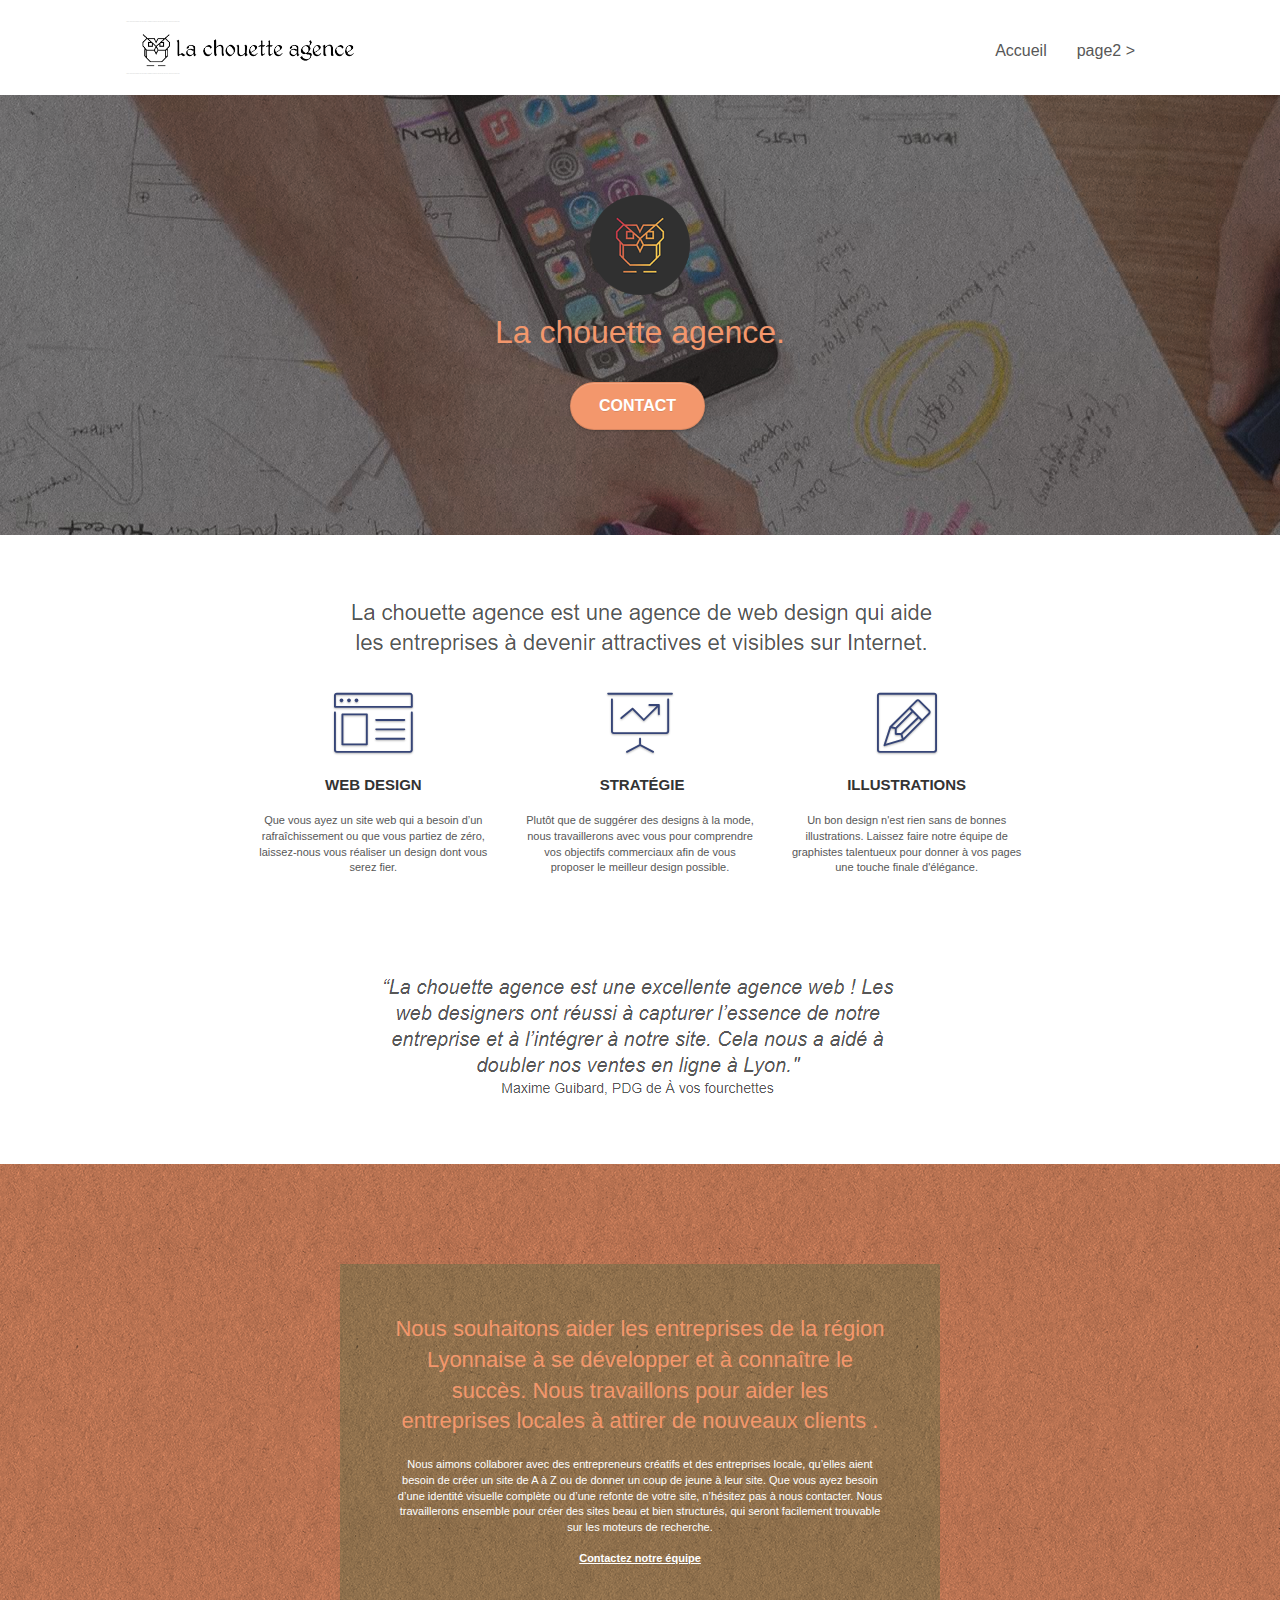
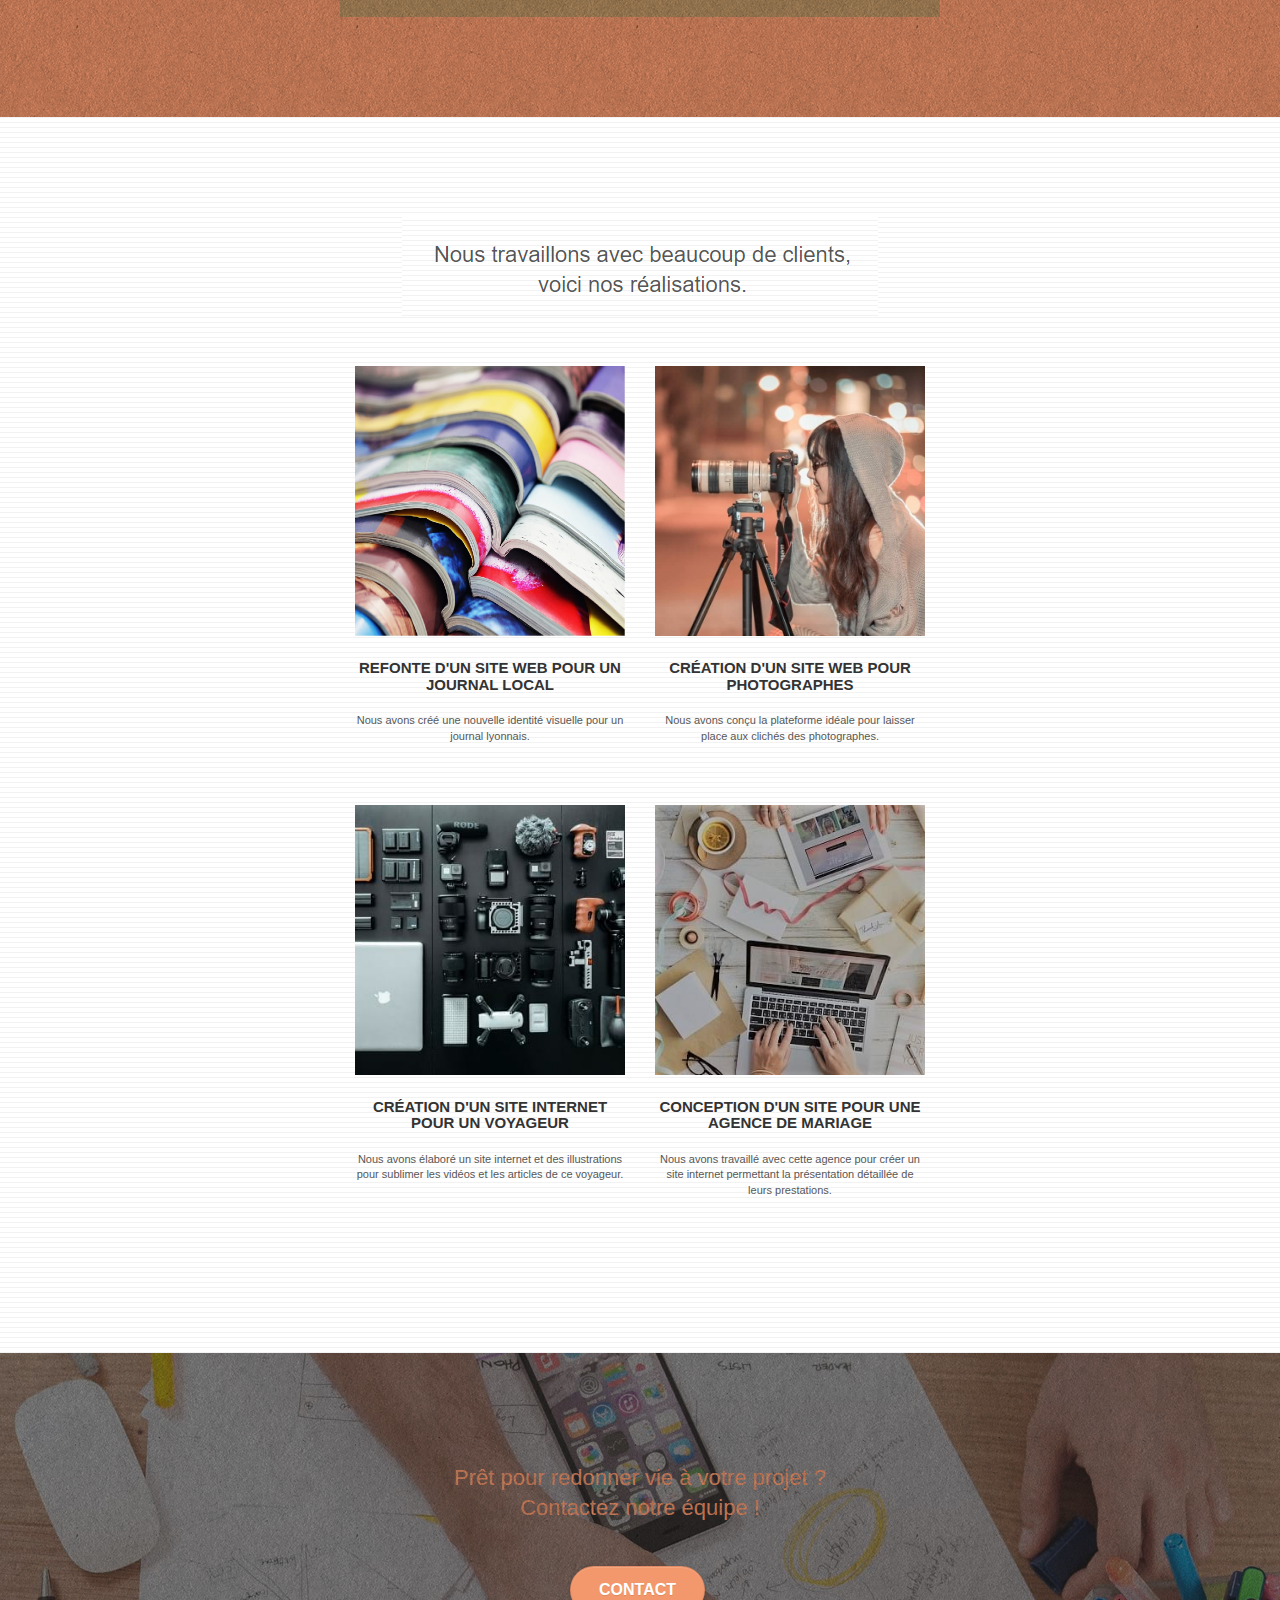
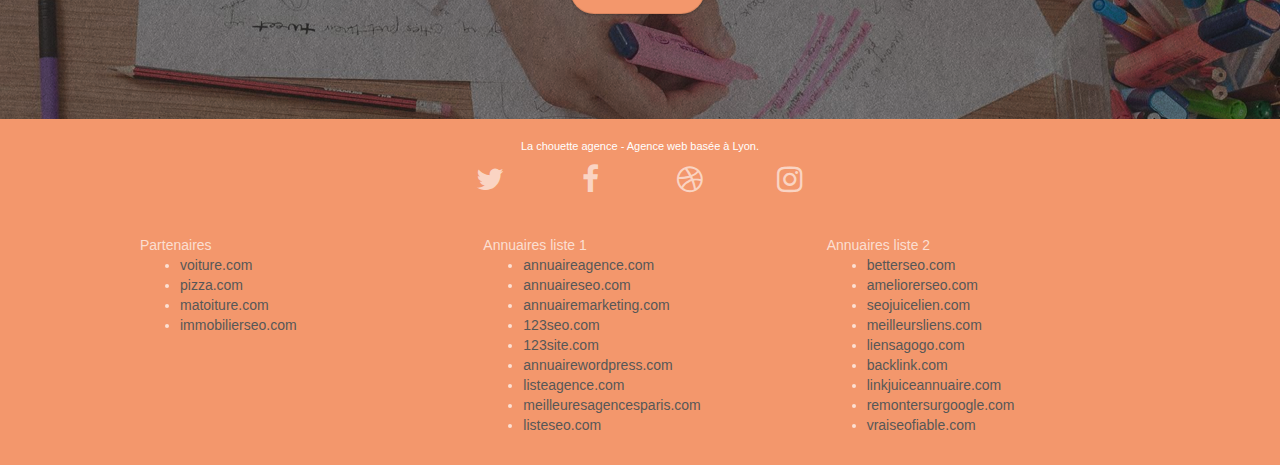
==== index.html @ d555203b "adding language attribute" ====
<!doctype html>
<html lang="fr">
	<head>
		<meta charset="utf-8">
		<meta name="keywords" content="seo, google, site web, site internet, agence design paris, agence design, agence design,agence design,agence design,agence design,agence design,agence design,agence design,agence design">
		<meta name="description" content="">
		<meta name="viewport" content="width=device-width, initial-scale=1.0, viewport-fit=cover">
		<link rel="shortcut icon" type="image/png" href="favicon.jpg">
		
		<link rel="stylesheet" type="text/css" href="./css/bootstrap.css">
		<link rel="stylesheet" type="text/css" href="style.css">
		<link rel="stylesheet" type="text/css" href="./css/font-awesome.css">
		<link rel="stylesheet" type="text/css" href="./css/et-line.css">
		
		
		<script src="./js/jquery-2.1.0.js"></script>
		<script src="./js/bootstrap.js"></script>
		<script src="./js/blocs.js"></script>
		<script src="./js/jquery.touchSwipe.js" defer></script>
		<script src="./js/gmaps.js"></script>

		<title>La chouette ag</title>
	</head>

	<body>
		<main class="page-container">
			<header class="bloc bgc-white l-bloc " id="bloc-0">
				<div class="container bloc-sm">

					<nav class="navbar row">
						<div class="navbar-header">
							<div class="keywords" style="color:#cccccc;font-size:1px;">Agence web à paris, stratégie web, web design, illustrations, design de site web, site web, web, internet, site internet, site</div>
							<a class="navbar-brand" href="index.html"><img src="img/la-chouette-agence.png" alt="la chouette agence" height="40" /></a>
							<div class="keywords" style="color:#cccccc;font-size:1px;">Agence web à paris, stratégie web, web design, illustrations, design de site web, site web, web, internet, site internet, site</div>
							<button id="nav-toggle" type="button" class="ui-navbar-toggle navbar-toggle" data-toggle="collapse" data-target=".navbar-1">
								<span class="sr-only">Toggle navigation</span><span class="icon-bar"></span><span class="icon-bar"></span><span class="icon-bar"></span>
							</button>
						</div>
						<div class="collapse navbar-collapse navbar-1 special-dropdown-nav">
							<ul class="site-navigation nav navbar-nav">
								<li>
									<a href="index.html">Accueil</a>
								</li>
								<li>
								</li>
								<li>
									<a href="page2.html">page2 &gt;</a>
								</li>
							</ul>
						</div>
					</nav>
				</div>
			</header>
			<!-- bloc-0 END -->

			<!-- bloc-1-presentation -->
			<section class="bloc bgc-dark-slate-blue bg-banniere d-bloc bg-t-edge bloc-bg-texture texture-paper b-parallax" id="bloc-1-hero">
				<div class="container bloc-lg">
					<div class="row tight-width-whitespace">
						<div class="col-sm-12">
							<img src="img/logo.png" class="center-block image-resize-mode" width="100" alt="logo la chouette agence" />
							<h1 class="text-center hero-bloc-text tc-white ">
								La chouette agence.
							</h1>
							<div class="text-center">
								<a href="page2.html" class="btn btn-lg btn-clean btn-rd cta-hero btn-atomic-tangerine" id="cta-hero">Contact</a>
							</div>
						</div>
					</div>
				</div>
			</section>
			<!-- bloc-1-presentation END -->

			<!-- bloc-2-services -->
			<section class="bloc bgc-white l-bloc" id="bloc-2-services">
				<div class="container bloc-md">
					<div class="row">
						<div class="col-sm-12 text-center">
							<img alt="titre" src="img/title.png" />
						</div>
					</div>
					<div class="row voffset-lg med-width-whitespace">
						<div class="col-sm-4">
							<div class="text-center">
								<span class="et-icon-browser sm-shadow icon-dark-slate-blue icons icon-lg"></span>
							</div>
							<h3 class="mg-md text-center">
								Web design
							</h3>
							<p class="text-center ">
								Que vous ayez un site web qui a besoin d&rsquo;un rafraîchissement ou que vous partiez de zéro, laissez-nous vous réaliser un design dont vous serez fier.
							</p>
						</div>
						<div class="col-sm-4">
							<div class="text-center">
								<span class="et-icon-presentation sm-shadow icon-dark-slate-blue icons icon-lg"></span>
							</div>
							<h3 class="mg-md text-center">
								&nbsp;Stratégie
							</h3>
							<p class="text-center ">
								Plutôt que de suggérer des designs à la mode, nous travaillerons avec vous pour comprendre vos objectifs commerciaux afin de vous proposer le meilleur design possible.<br>
							</p>
						</div>
						<div class="col-sm-4">
							<div class="text-center">
								<span class="et-icon-edit sm-shadow icon-dark-slate-blue icons icon-lg"></span>
							</div>
							<h3 class="mg-md text-center">
								Illustrations
							</h3>
							<p class="text-center ">
								Un bon design n'est rien sans de bonnes illustrations. Laissez faire notre équipe de graphistes talentueux pour donner à vos pages une touche finale d'élégance.
							</p>
						</div>
					</div>
					<div class="row voffset-lg voffset">
						<div class="col-xs-12 col-md-8 col-md-offset-2 text-center">
							<img alt="citation" src="img/citation.png" />

						</div>
					</div>
				</div>
			</section>
			<!-- bloc-2-services END -->

			<!-- bloc-3-what-i-do -->
			<section class="bloc tc-white bgc-atomic-tangerine bg-presentation d-bloc bloc-bg-texture texture-paper b-parallax" id="bloc-3-what-i-do">
				<div class="container bloc-lg">
					<div class="row tight-width-whitespace black-background">
						<div class="col-sm-12">
							<h2 class="mg-md text-center tc-white">
								Nous souhaitons aider les entreprises de la région Lyonnaise à se développer et à connaître le succès. Nous travaillons pour aider les entreprises locales à attirer de nouveaux clients .<br>
							</h2>
							<p class="text-center white">
								Nous aimons collaborer avec des entrepreneurs créatifs et des entreprises locale, qu’elles aient besoin de créer un site de A à Z ou de donner un coup de jeune à leur site. Que vous ayez besoin d’une identité visuelle complète ou d’une refonte de votre site, n’hésitez pas à nous contacter. Nous travaillerons ensemble pour créer des sites beau et bien structurés, qui seront facilement trouvable sur les moteurs de recherche. <br><br><a class="ltc-white bold-link" href="page2.html">Contactez notre équipe</a><br>
							</p>
						</div>
					</div>
				</div>
			</section>
			<!-- bloc-3-what-i-do END -->

			<!-- bloc-4-portfolio -->
			<section class="bloc bgc-white bg-lines-h2-bg bg-repeat l-bloc" id="bloc-4-portfolio">
				<div class="container bloc-lg">
					<div class="row">
						<div class="col-sm-12 text-center">
							<img alt="titre 2" src="img/title2.png" />
						</div>
					</div>
					<div class="row tight-width-whitespace portfolio-row">
						<div class="col-sm-6">
							<a href="#" data-lightbox="img/1.jpg" data-gallery-id="gallery-1" data-caption="Refonte d'un site web pour un journal local" data-frame="snapshot-lb"><img src="img/1.jpg" alt="image livres" class="img-responsive portfolio-thumb" /></a>
							<h3 class="mg-md text-center">
								Refonte d'un site web pour un journal local
							</h3>
							<p class="text-center">
								Nous avons créé une nouvelle identité visuelle pour un journal lyonnais.
							</p>
						</div>
						<div class="col-sm-6">
							<a href="#" data-lightbox="img/2.jpg" data-gallery-id="gallery-1" data-caption="Création d'un site web pour photographes" data-frame="snapshot-lb"><img src="img/2.jpg" class="img-responsive portfolio-thumb" alt="image photographie" /></a>
							<h3 class="mg-md text-center">
								Création d'un site web pour photographes
							</h3>
							<p class="text-center">
								Nous avons conçu la plateforme idéale pour laisser place aux clichés des photographes.
							</p>
						</div>
					</div>
					<div class="row tight-width-whitespace portfolio-row">
						<div class="col-sm-6">
							<a href="#" data-lightbox="img/3.bmp" data-gallery-id="gallery-1" data-caption="Création d'un site internet pour un voyageur" data-frame="snapshot-lb"><img src="img/3.bmp" class="img-responsive portfolio-thumb" alt="image matériel photo"/></a>
							<h3 class="mg-md text-center">
								Création d'un site internet pour un voyageur
							</h3>
							<p class="text-center">
								Nous avons élaboré un site internet et des illustrations pour sublimer les vidéos et les articles de ce voyageur.
							</p>
						</div>
						<div class="col-sm-6">
							<a href="#" data-lightbox="img/4.bmp" data-gallery-id="gallery-1" data-caption="Conception d'un site pour une agence de mariage" data-frame="snapshot-lb"><img src="img/4.bmp" class="img-responsive portfolio-thumb" alt="image travail" /></a>
							<h3 class="mg-md text-center">
								Conception d'un site pour une agence de mariage
							</h3>
							<p class="text-center">
								Nous avons travaillé avec cette agence pour créer un site internet permettant la présentation détaillée de leurs prestations.
							</p>
						</div>
					</div>
				</div>
			</section>
			<!-- bloc-4-portfolio END -->

			<!-- bloc-5-cta -->
			<section class="bloc bgc-dark-slate-blue bg-banniere d-bloc bloc-bg-texture texture-paper" id="bloc-5-cta">
				<div class="container bloc-lg">
					<div class="row">
						<h2 class="mg-md text-center tc-white">
							Prêt pour redonner vie à votre projet ?<br>Contactez notre équipe !
						</h2>
						<div class="col-sm-12 text-center">
							<a href="page2.html" class="btn btn-atomic-tangerine btn-clean btn-rd btn-lg cta-hero">Contact</a>
						</div>
					</div>
				</div>
			</section>
			<!-- bloc-5-cta END -->

			<!-- Footer - bloc-8 -->
			<footer class="bloc bgc-atomic-tangerine d-bloc" id="bloc-8">
				<div class="container bloc-sm">
					<div class="row">
						<div class="col-sm-12">
							<p class="text-center white">
								La chouette agence - Agence web basée à Lyon.<br>
							</p>
							<div class="row row-no-gutters social">
								<div class="col-sm-3">
									<div class="text-center">
										<a class="social" href="index.html"><span class="fa fa-twitter icon-md"></span></a>
									</div>
								</div>
								<div class="col-sm-3">
									<div class="text-center">
										<a class="social" href="index.html"><span class="fa fa-facebook icon-md"></span></a>
									</div>
								</div>
								<div class="col-sm-3">
									<div class="text-center">
										<a class="social" href="index.html"><span class="fa fa-dribbble icon-md"></span></a>
									</div>
								</div>
								<div class="col-sm-3">
									<div class="text-center">
										<a class="social" href="index.html"><span class="fa fa-instagram icon-md"></span></a>
									</div>
								</div>
								<div class="keywords" style="color:#F3976C;">Agence web à paris, stratégie web, web design, illustrations, design de site web, site web, web, internet, site internet, site</div>
							</div>
							<div class="row">
								<div class="col-sm-4">
									Partenaires
										<ul>
											<li><a href="voiture.com">voiture.com</a></li>
											<li><a href="pizza.com">pizza.com</a></li>
											<li><a href="matoiture.com">matoiture.com</a></li>
											<li><a href="immobilierseo.com">immobilierseo.com</a></li>
										</ul>		
								</div>
								<div class="col-sm-4">
									Annuaires liste 1
									<ul>
										<li><a href="annuaireagence.com">annuaireagence.com</a></li>
										<li><a href="annuaireseo.com">annuaireseo.com</a></li>
										<li><a href="annuairemarketing.com">annuairemarketing.com</a></li>
										<li><a href="123seoture.com">123seo.com</a></li>
										<li><a href="123site.com">123site.com</a></li>
										<li><a href="annuairewordpress.com">annuairewordpress.com</a></li>
										<li><a href="listeagence.com">listeagence.com</a></li>
										<li><a href="meilleuresagencesparis.com">meilleuresagencesparis.com</a></li>
										<li><a href="listeseo.com">listeseo.com</a></li>
									</ul>
								</div>
								<div class="col-sm-4">
									Annuaires liste 2
									<ul>
										<li><a href="betterseo.com">betterseo.com</a></li>
										<li><a href="ameliorerseo.com">ameliorerseo.com</a></li>
										<li><a href="seojuicelien.com">seojuicelien.com</a></li>
										<li><a href="meilleursliens.com">meilleursliens.com</a></li>
										<li><a href="liensagogo.com">liensagogo.com</a></li>
										<li><a href="backlink.com">backlink.com</a></li>
										<li><a href="linkjuiceannuaire.com">linkjuiceannuaire.com</a></li>
										<li><a href="remontersurgoogle.com">remontersurgoogle.com</a></li>
										<li><a href="vraiseofiable.com">vraiseofiable.com</a></li>
									</ul>
								</div>
							</div>
						</div>
					</div>
				</div>
			</footer>
			<!-- Footer - bloc-8 END -->

		</main>
	</body>
</html>
---- style.css ----
body {
    margin: 0;
    padding: 0;
    background: #FFF;
    overflow-x: hidden;
    -webkit-font-smoothing: antialiased;
    -moz-osx-font-smoothing: grayscale;
}

a,
button {
    transition: all .3s ease-in-out;
    outline: none!important;
}

a:hover {
    text-decoration: none;
    cursor: pointer;
}

#page-loading-blocs-notifaction {
    position: fixed;
    top: 0;
    bottom: 0;
    width: 100%;
    z-index: 100000;
    background: #FFFFFF url("img/pageload-spinner.gif") no-repeat center center;
}

.bloc {
    width: 100%;
    clear: both;
    background: 50% 50% no-repeat;
    padding: 0 50px;
    -webkit-background-size: cover;
    -moz-background-size: cover;
    -o-background-size: cover;
    background-size: cover;
    position: relative;
}

.bloc .container {
    padding-left: 0;
    padding-right: 0;
}

.bloc-lg {
    padding: 100px 50px;
}

.bloc-md {
    padding: 50px;
}

.bloc-sm {
    padding: 20px 50px;
}

.bg-center,
.bg-l-edge,
.bg-r-edge,
.bg-t-edge,
.bg-b-edge,
.bg-tl-edge,
.bg-bl-edge,
.bg-tr-edge,
.bg-br-edge,
.bg-repeat {
    -webkit-background-size: auto!important;
    -moz-background-size: auto!important;
    -o-background-size: auto!important;
    background-size: auto!important;
}

.bg-repeat {
    background: repeat;
}

.bg-t-edge {
    background: top no-repeat;
}

.bloc-bg-texture::before {
    content: "";
    background-size: 2px 2px;
    position: absolute;
    top: 0;
    bottom: 0;
    left: 0;
    right: 0;
}

.texture-paper::before {
    background: url("img/texture-paper.png");
    background-size: 280px 280px;
}

.b-parallax {
    background-attachment: fixed;
}

.d-bloc {
    color: rgba(255, 255, 255, .7);
}

.d-bloc button:hover {
    color: rgba(255, 255, 255, .9);
}

.d-bloc .icon-round,
.d-bloc .icon-square,
.d-bloc .icon-rounded,
.d-bloc .icon-semi-rounded-a,
.d-bloc .icon-semi-rounded-b {
    border-color: rgba(255, 255, 255, .9);
}

.d-bloc .divider-h span {
    border-color: rgba(255, 255, 255, .2);
}

.d-bloc .a-btn,
.d-bloc .navbar a,
.d-bloc .navbar-brand,
.d-bloc a .icon-sm,
.d-bloc a .icon-md,
.d-bloc a .icon-lg,
.d-bloc a .icon-xl,
.d-bloc h1 a,
.d-bloc h2 a,
.d-bloc h3 a,
.d-bloc h4 a,
.d-bloc h5 a,
.d-bloc h6 a,
.d-bloc p a {
    color: rgba(255, 255, 255, .6);
}

.d-bloc .a-btn:hover,
.d-bloc .navbar a:hover,
.d-bloc .navbar-brand:hover,
.d-bloc a:hover .icon-sm,
.d-bloc a:hover .icon-md,
.d-bloc a:hover .icon-lg,
.d-bloc a:hover .icon-xl,
.d-bloc h1 a:hover,
.d-bloc h2 a:hover,
.d-bloc h3 a:hover,
.d-bloc h4 a:hover,
.d-bloc h5 a:hover,
.d-bloc h6 a:hover,
.d-bloc p a:hover {
    color: rgba(255, 255, 255, 1);
}

.d-bloc .navbar-toggle .icon-bar {
    background: rgba(255, 255, 255, 1);
}

.d-bloc .btn-wire,
.d-bloc .btn-wire:hover {
    color: rgba(255, 255, 255, 1);
    border-color: rgba(255, 255, 255, 1);
}

.d-bloc .panel {
    color: rgba(0, 0, 0, .5);
}

.d-bloc .panel button:hover {
    color: rgba(0, 0, 0, .7);
}

.d-bloc .panel icon {
    border-color: rgba(0, 0, 0, .7);
}

.d-bloc .panel .divider-h span {
    border-color: rgba(0, 0, 0, .1);
}

.d-bloc .panel .a-btn {
    color: rgba(0, 0, 0, .6);
}

.d-bloc .panel .a-btn:hover {
    color: rgba(0, 0, 0, 1);
}

.d-bloc .panel .btn-wire,
.d-bloc .panel .btn-wire:hover {
    color: rgba(0, 0, 0, .7);
    border-color: rgba(0, 0, 0, .3);
}

.d-bloc .panel,
.l-bloc {
    color: rgba(0, 0, 0, .5);
}

.d-bloc .panel button:hover,
.l-bloc button:hover {
    color: rgba(0, 0, 0, .7);
}

.l-bloc .icon-round,
.l-bloc .icon-square,
.l-bloc .icon-rounded,
.l-bloc .icon-semi-rounded-a,
.l-bloc .icon-semi-rounded-b {
    border-color: rgba(0, 0, 0, .7);
}

.d-bloc .panel .divider-h span,
.l-bloc .divider-h span {
    border-color: rgba(0, 0, 0, .1);
}

.d-bloc .panel .a-btn,
.l-bloc .a-btn,
.l-bloc .navbar a,
.l-bloc .navbar-brand,
.l-bloc a .icon-sm,
.l-bloc a .icon-md,
.l-bloc a .icon-lg,
.l-bloc a .icon-xl,
.l-bloc h1 a,
.l-bloc h2 a,
.l-bloc h3 a,
.l-bloc h4 a,
.l-bloc h5 a,
.l-bloc h6 a,
.l-bloc p a {
    color: rgba(0, 0, 0, .6);
}

.d-bloc .panel .a-btn:hover,
.l-bloc .a-btn:hover,
.l-bloc .navbar a:hover,
.l-bloc .navbar-brand:hover,
.l-bloc a:hover .icon-sm,
.l-bloc a:hover .icon-md,
.l-bloc a:hover .icon-lg,
.l-bloc a:hover .icon-xl,
.l-bloc h1 a:hover,
.l-bloc h2 a:hover,
.l-bloc h3 a:hover,
.l-bloc h4 a:hover,
.l-bloc h5 a:hover,
.l-bloc h6 a:hover,
.l-bloc p a:hover {
    color: rgba(0, 0, 0, 1);
}

.l-bloc .navbar-toggle .icon-bar {
    color: rgba(0, 0, 0, .6);
}

.d-bloc .panel .btn-wire,
.d-bloc .panel .btn-wire:hover,
.l-bloc .btn-wire,
.l-bloc .btn-wire:hover {
    color: rgba(0, 0, 0, .7);
    border-color: rgba(0, 0, 0, .3);
}

.voffset {
    margin-top: 30px;
}

.voffset-lg {
    margin-top: 80px;
}

.row-no-gutters {
    margin-right: 0;
    margin-left: 0;
}

.row.row-no-gutters > [class^="col-"],
.row.row-no-gutters > [class*=" col-"] {
    padding-right: 0;
    padding-left: 0;
}

#bloc-1-hero h1 {
    font-size: 32px;
}

.navbar {
    margin-bottom: 0;
    z-index: 1;
}

.navbar-brand {
    height: auto;
    padding: 3px 15px;
    font-size: 25px;
    font-weight: normal;
    font-weight: 600;
    line-height: 44px;
}

.navbar-brand img {
    max-height: 200px;
    margin: 0 5px 0 0;
    display: inline;
}

.navbar-brand img[src$=svg] {
    min-width: 100px;
}

.nav-center .navbar-brand img {
    margin: 0;
}

.navbar .nav {
    padding-top: 2px;
    margin-right: -16px;
    float: right;
    z-index: 1;
}

.nav > li {
    float: left;
    margin-top: 4px;
    font-size: 16px;
}

.navbar-nav .open .dropdown-menu > li > a {
    text-align: inherit;
}

.nav > li a:hover,
.nav > li a:focus {
    background: transparent;
}

.navbar-toggle {
    margin: 10px 10px 0 0;
    border: 0px;
}

.navbar-toggle:hover {
    background: transparent!important;
}

.navbar-toggle .icon-bar {
    background-color: rgba(0, 0, 0, .5);
    width: 26px;
}

.nav-invert .navbar .nav {
    float: left;
}

.nav-invert .navbar-header,
.nav-invert .navbar-brand {
    float: right;
    position: relative;
    z-index: 2;
}

@media (min-width: 768px) {
    .site-navigation {
        position: absolute;
        top: 50%;
        right: 20px;
        transform: translate(0, -50%);
        -webkit-transform: translateY(-50%);
    }
    .nav > li .dropdown-menu a,
    .nav > li .dropdown-menu a:hover {
        color: #484848;
    }
    .nav-invert .site-navigation {
        left: 0;
        right: 0;
    }
    .nav-center {
        text-align: center;
    }
    .nav-center .navbar-header {
        width: 100%;
    }
    .nav-center .navbar-header,
    .nav-center .navbar-brand,
    .nav-center .nav > li {
        float: none;
        display: inline-block;
    }
    .nav-center .site-navigation {
        position: relative;
        width: 100%;
        right: 0;
        margin-right: 0px;
        margin-top: 20px;
    }
    .nav-center.mini-nav .navbar-toggle {
        float: none;
        margin: 10px auto 0;
    }
}

.nav > li > .dropdown a {
    background: none!important;
    display: block;
    padding: 14px 15px;
}

nav .caret {
    margin: 0 5px;
}

.dropdown-menu .dropdown-menu {
    top: -8px;
    left: 100%;
}

.dropdown-menu .dropmenu-flow-right {
    top: 100%;
    left: 0;
    margin-left: -1px;
    border-top-left-radius: 0;
    border-top-right-radius: 0;
}

.dropdown-menu .dropdown span {
    border: 4px solid black;
    border-top-color: transparent;
    border-right-color: transparent;
    border-bottom-color: transparent;
    margin: 6px -5px 0 0!important;
    float: right;
}

.mg-md {
    margin-top: 10px;
    margin-bottom: 20px;
}

.mg-lg {
    margin-top: 10px;
    margin-bottom: 40px;
}

.btn {
    margin: 0 5px 5px 0;
}

.btn.pull-right {
    margin: 0 0 5px 5px;
}

.btn-d,
.btn-d:hover,
.btn-d:focus {
    color: #FFF;
    background: rgba(0, 0, 0, .3);
}

button {
    outline: none!important;
}

.btn-rd {
    border-radius: 40px;
}

.btn-clean {
    border: 1px solid rgba(0, 0, 0, .08);
    border-bottom-color: rgba(0, 0, 0, .1);
    text-shadow: 0 1px 0 rgba(0, 0, 1, .1);
    box-shadow: 0 1px 3px rgba(0, 0, 1, .25), inset 0 1px 0 0 rgba(255, 255, 255, .15);
}

.icon-md {
    font-size: 30px!important;
}

.icon-lg {
    font-size: 60px!important;
}

.sm-shadow {
    text-shadow: 0 1px 2px rgba(0, 0, 0, .3);
}

.panel-sq,
.panel-sq .panel-heading,
.panel-sq .panel-footer {
    border-radius: 0;
}

.panel-rd {
    border-radius: 30px;
}

.panel-rd .panel-heading {
    border-radius: 29px 29px 0 0;
}

.panel-rd .panel-footer {
    border-radius: 0 0 29px 29px;
}

.form-control {
    border-color: rgba(0, 0, 0, .1);
    box-shadow: none;
}

.scrollToTop {
    width: 40px;
    height: 40px;
    position: fixed;
    bottom: 20px;
    right: 20px;
    opacity: 0;
    z-index: 500;
    transition: all .3s ease-in-out;
}

.scrollToTop span {
    margin-top: 6px;
}

.showScrollTop {
    font-size: 14px;
    opacity: 1;
}

a[data-lightbox] {
    position: relative;
    display: block;
    text-align: center;
}

a[data-lightbox]:hover::before {
    content: "+";
    font-family: "HelveticaNeue-Light", "Helvetica Neue Light", "Helvetica Neue", Helvetica, Arial;
    font-size: 32px;
    width: 50px;
    height: 50px;
    margin-left: -25px;
    border-radius: 50%;
    background: rgba(0, 0, 0, .6);
    color: #FFF;
    font-weight: 100;
    z-index: 1;
    position: absolute;
    top: 50%;
    transform: translateY(-50%);
    -webkit-transform: translateY(-50%);
}

a[data-lightbox]:hover img {
    opacity: 0.6;
    -webkit-animation-fill-mode: none;
    animation-fill-mode: none;
}

#lightbox-modal {
    display: flex;
    align-items: center;
}

#lightbox-modal .modal-dialog {
    width: 90%;
    max-width: 900px;
    margin: 0 auto 0;
}

#lightbox-modal .modal-dialog img {
    max-height: 90vh;
    margin: 0 auto;
}

.lightbox-caption {
    padding: 20px;
    color: #FFF;
    background: rgba(0, 0, 0, .5);
    position: absolute;
    left: 15px;
    right: 15px;
    bottom: 5px;
}

.close-lightbox {
    color: #FFF;
    font-size: 30px;
    position: absolute;
    top: 20px;
    right: 20px;
    z-index: 20;
    background: rgba(0, 0, 0, .5);
    border: none;
    line-height: 30px;
    padding: 0 9px 5px;
    opacity: 0.3;
}

.close-lightbox:hover,
.next-lightbox:hover,
.prev-lightbox:hover {
    opacity: 1.0;
    color: #FFF;
}

.next-lightbox,
.prev-lightbox {
    font-size: 20px;
    color: rgba(255, 255, 255, .9);
    background: rgba(0, 0, 0, .5);
    transition: all .2s ease-in-out;
    position: absolute;
    top: 45%;
    z-index: 1;
    opacity: 0.4;
}

.next-lightbox {
    padding: 6px 8px 1px 13px;
    right: 25px;
}

.prev-lightbox {
    padding: 6px 13px 1px 10px;
    left: 25px;
}

.snapshot-lb .modal-body {
    padding-bottom: 45px;
}

.snapshot-lb .lightbox-caption {
    padding: 0;
    color: rgba(0, 0, 0, .5);
    background: none;
}

h1,
h2,
h3,
h4,
h5,
h6,
p,
label,
.btn,
a {
    font-family: "helvetica";
    font-weight: 400;
    color: #575757!important;
}

.container {
    max-width: 1000px;
}

.hero-bloc-text {
    font-size: 38px;
}

.hero-bloc-text-sub {
    font-size: 36px;
}

.statement-bloc-text {
    line-height: 26px;
    font-style: italic;
    font-size: 20px;
    text-align: center;
    font-weight: lighter;
    max-width: 520px;
    margin: auto auto auto auto;
}

p {
    font-size: 11px;
}

.tight-width-whitespace {
    max-width: 600px;
    margin: auto auto auto auto;
}

.h1 {
    font-size: 20px;
    font-family: "Open Sans";
}

.cta-hero {
    margin-top: 22px;
    color: #FFFFFF!important;
    text-transform: uppercase;
    padding: 12px 28px 12px 28px;
    font-size: 16px;
    font-weight: 700;
}

.social {
    max-width: 400px;
    margin: auto auto auto auto;
}

h2 {
    font-size: 22px;
    line-height: 1.4em;
}

h3 {
    font-size: 15px;
    text-transform: uppercase;
    font-weight: 700;
    color: #333333!important;
}

.med-width-whitespace {
    max-width: 800px;
    margin: auto auto auto auto;
    box-shadow: 0px 0px 0px #000000;
}

h1 {
    color: #333333!important;
}

h4 {
    color: #333333!important;
}

.icons {
    margin-bottom: 14px;
    margin-top: 24px;
}

.white {
    color: #FFFFFF!important;
}

.portfolio-thumb {
    margin-bottom: 24px;
}

.portfolio-row {
    margin-bottom: 44px;
    margin-top: 50px;
}

.avatar {
    box-shadow: 0px 4px 9px rgba(0, 0, 0, 0.3);
}

.black-background {
    background-color: rgba(165, 147, 99, 0.7);
    padding: 40px 40px 40px 40px;
}

.bold-link {
    font-weight: 900;
    text-decoration: underline!important;
}

.bgc-white {
    background-color: #FFFFFF;
}

.bgc-dark-slate-blue {
    background-color: #364577;
}

.bgc-atomic-tangerine {
    background-color: #F3976C;
}

.tc-white {
    color: #F3976C!important;
}

.btn-atomic-tangerine {
    background: #F3976C;
    color: #FFFFFF!important;
}

.btn-atomic-tangerine:hover {
    background: #c27956!important;
    color: #FFFFFF!important;
}

.ltc-white {
    color: #FFFFFF!important;
}

.ltc-white:hover {
    color: #cccccc!important;
}

.ltc-atomic-tangerine {
    color: #F3976C!important;
}

.ltc-atomic-tangerine:hover {
    color: #c27956!important;
}

.icon-dark-slate-blue {
    color: #364577!important;
    border-color: #364577!important;
}

.bg-dots-bg {
    background-image: url("img/dots-bg.png");
}

.bg-lines-h2-bg {
    background-image: url("img/lines-h2-bg.png");
}

.bg-banniere {
    background-image: url("img/la-chouette-agence-banniere.jpg");
}

.bg-presentation {
    background-image: url("img/image-de-presentation.bmp");
}

@media (max-width: 1024px) {
    .bloc {
        padding-left: 20px;
        padding-right: 20px;
    }
    .bloc.full-width-bloc,
    .bloc-tile-2.full-width-bloc .container,
    .bloc-tile-3.full-width-bloc .container,
    .bloc-tile-4.full-width-bloc .container {
        padding-left: 0;
        padding-right: 0;
    }
}

@media (max-width: 992px) and (min-width: 768px) {
    .navbar .nav {
        max-width: 80%
    }
    .nav-center.navbar .nav {
        max-width: 100%
    }
}

@media only screen and (min-device-width: 768px) and (max-device-width: 1024px) and (orientation: landscape) {
    .b-parallax {
        background-attachment: scroll;
    }
}

@media only screen and (min-device-width: 1024px) and (max-device-width: 1366px) and (-webkit-min-device-pixel-ratio: 1.5) {
    .b-parallax {
        background-attachment: scroll;
    }
}

@media (max-width: 991px) {
    .container {
        width: 100%;
    }
    .b-parallax {
        background-attachment: scroll;
    }
    .page-container,
    #hero-bloc {
        overflow-x: hidden;
        position: relative;
    }
    .bloc {
        padding-left: constant(safe-area-inset-left);
        padding-right: constant(safe-area-inset-right);
    }
    .bloc-group,
    .bloc-group .bloc {
        display: block;
        width: 100%;
    }
    .bloc-fill-screen .fill-bloc-top-edge,
    .bloc-fill-screen .fill-bloc-bottom-edge {
        padding: 0 20px;
        padding-left: constant(safe-area-inset-left);
        padding-right: constant(safe-area-inset-right);
    }
}

@media (max-width: 767px) {
    .page-container {
        overflow-x: hidden;
        position: relative;
    }
    h1,
    h2,
    h3,
    h4,
    h5,
    h6,
    p,
    #disqus_thread {
        padding-left: 10px!important;
        padding-right: 10px!important;
    }
    .b-parallax {
        background-attachment: scroll;
    }
    .navbar .nav {
        padding-top: 0;
        border-top: 1px solid rgba(0, 0, 0, .2);
        float: none!important;
    }
    .navbar.row {
        margin-left: 0;
        margin-right: 0;
    }
    .site-navigation {
        position: inherit;
        transform: none;
        -webkit-transform: none;
        -ms-transform: none;
    }
    .nav > li {
        margin-top: 0;
        border-bottom: 1px solid rgba(0, 0, 0, .1);
        background: rgba(0, 0, 0, .05);
        text-align: left;
        padding-left: 15px;
        width: 100%;
    }
    .nav > li:hover {
        background: rgba(0, 0, 0, .08);
    }
    .dropdown .dropdown a .caret {
        float: none;
        margin: 5px 0 0 10px!important;
        border: 4px solid black;
        border-bottom-color: transparent;
        border-right-color: transparent;
        border-left-color: transparent;
    }
    #hero-bloc .navbar .nav {
        background: rgba(0, 0, 0, .8);
    }
    #hero-bloc .navbar .nav a {
        color: rgba(255, 255, 255, .6);
    }
    .hero {
        padding: 50px 0;
    }
    .hero-nav {
        left: -1px;
        right: -1px;
    }
    .navbar-collapse {
        padding: 0;
        overflow-x: hidden;
        -webkit-box-shadow: none;
        box-shadow: none;
    }
    .navbar-brand img {
        max-height: 40px;
        width: auto;
    }
    .nav-invert .navbar-header {
        float: none;
        width: 100%;
    }
    .nav-invert .navbar-toggle {
        float: left;
        margin-left: 10px;
    }
    .bloc {
        padding-left: 0;
        padding-right: 0;
    }
    .bloc-xxl,
    .bloc-xl,
    .bloc-lg {
        padding: 40px 0;
    }
    .bloc-sm,
    .bloc-md {
        padding-left: 0;
        padding-right: 0;
    }
    .bloc-tile-2 .container,
    .bloc-tile-3 .container,
    .bloc-tile-4 .container,
    .bloc-fill-screen .fill-bloc-top-edge,
    .bloc-fill-screen .fill-bloc-bottom-edge {
        padding-left: 0;
        padding-right: 0;
    }
    .a-block {
        padding: 0 10px;
    }
    .btn-dwn {
        display: none;
    }
    .voffset {
        margin-top: 5px;
    }
    .voffset-md {
        margin-top: 20px;
    }
    .voffset-lg {
        margin-top: 30px;
    }
    form {
        padding: 5px;
    }
    .close-lightbox {
        display: inline-block;
    }
    .blocsapp-device-iphone5 {
        background-size: 216px 425px;
        padding-top: 60px;
        width: 216px;
        height: 425px;
    }
    .blocsapp-device-iphone5 img {
        width: 180px;
        height: 320px;
    }
}

@media (max-width: 400px) {
    .bloc {
        padding-left: 0;
        padding-right: 0;
    }
}

@media (max-width: 767px) {
    .bloc-mob-center-text {
        text-align: center;
    }
}
---- css/et-line.css ----
@font-face {
    font-family: et-line;
    src: url(../fonts/et-line.eot);
    src: url(../fonts/et-line.eot?#iefix) format('embedded-opentype'), url(../fonts/et-line.woff) format('woff'), url(../fonts/et-line.ttf) format('truetype'), url(../fonts/et-line.svg#et-line) format('svg');
    font-weight: 400;
    font-style: normal
}

.et-icon-adjustments,
.et-icon-alarmclock,
.et-icon-anchor,
.et-icon-aperture,
.et-icon-attachment,
.et-icon-bargraph,
.et-icon-basket,
.et-icon-beaker,
.et-icon-bike,
.et-icon-book-open,
.et-icon-briefcase,
.et-icon-browser,
.et-icon-calendar,
.et-icon-camera,
.et-icon-caution,
.et-icon-chat,
.et-icon-circle-compass,
.et-icon-clipboard,
.et-icon-clock,
.et-icon-cloud,
.et-icon-compass,
.et-icon-desktop,
.et-icon-dial,
.et-icon-document,
.et-icon-documents,
.et-icon-download,
.et-icon-dribbble,
.et-icon-edit,
.et-icon-envelope,
.et-icon-expand,
.et-icon-facebook,
.et-icon-flag,
.et-icon-focus,
.et-icon-gears,
.et-icon-genius,
.et-icon-gift,
.et-icon-global,
.et-icon-globe,
.et-icon-googleplus,
.et-icon-grid,
.et-icon-happy,
.et-icon-hazardous,
.et-icon-heart,
.et-icon-hotairballoon,
.et-icon-hourglass,
.et-icon-key,
.et-icon-laptop,
.et-icon-layers,
.et-icon-lifesaver,
.et-icon-lightbulb,
.et-icon-linegraph,
.et-icon-linkedin,
.et-icon-lock,
.et-icon-magnifying-glass,
.et-icon-map,
.et-icon-map-pin,
.et-icon-megaphone,
.et-icon-mic,
.et-icon-mobile,
.et-icon-newspaper,
.et-icon-notebook,
.et-icon-paintbrush,
.et-icon-paperclip,
.et-icon-pencil,
.et-icon-phone,
.et-icon-picture,
.et-icon-pictures,
.et-icon-piechart,
.et-icon-presentation,
.et-icon-pricetags,
.et-icon-printer,
.et-icon-profile-female,
.et-icon-profile-male,
.et-icon-puzzle,
.et-icon-quote,
.et-icon-recycle,
.et-icon-refresh,
.et-icon-ribbon,
.et-icon-rss,
.et-icon-sad,
.et-icon-scissors,
.et-icon-scope,
.et-icon-search,
.et-icon-shield,
.et-icon-speedometer,
.et-icon-strategy,
.et-icon-streetsign,
.et-icon-tablet,
.et-icon-target,
.et-icon-telescope,
.et-icon-toolbox,
.et-icon-tools,
.et-icon-tools-2,
.et-icon-trophy,
.et-icon-tumblr,
.et-icon-twitter,
.et-icon-upload,
.et-icon-video,
.et-icon-wallet,
.et-icon-wine {
    font-family: et-line;
    speak: none;
    font-style: normal;
    font-weight: 400;
    font-variant: normal;
    text-transform: none;
    line-height: 1;
    -webkit-font-smoothing: antialiased;
    -moz-osx-font-smoothing: grayscale;
    display: inline-block
}

.et-icon-mobile:before {
    content: "\e000"
}

.et-icon-laptop:before {
    content: "\e001"
}

.et-icon-desktop:before {
    content: "\e002"
}

.et-icon-tablet:before {
    content: "\e003"
}

.et-icon-phone:before {
    content: "\e004"
}

.et-icon-document:before {
    content: "\e005"
}

.et-icon-documents:before {
    content: "\e006"
}

.et-icon-search:before {
    content: "\e007"
}

.et-icon-clipboard:before {
    content: "\e008"
}

.et-icon-newspaper:before {
    content: "\e009"
}

.et-icon-notebook:before {
    content: "\e00a"
}

.et-icon-book-open:before {
    content: "\e00b"
}

.et-icon-browser:before {
    content: "\e00c"
}

.et-icon-calendar:before {
    content: "\e00d"
}

.et-icon-presentation:before {
    content: "\e00e"
}

.et-icon-picture:before {
    content: "\e00f"
}

.et-icon-pictures:before {
    content: "\e010"
}

.et-icon-video:before {
    content: "\e011"
}

.et-icon-camera:before {
    content: "\e012"
}

.et-icon-printer:before {
    content: "\e013"
}

.et-icon-toolbox:before {
    content: "\e014"
}

.et-icon-briefcase:before {
    content: "\e015"
}

.et-icon-wallet:before {
    content: "\e016"
}

.et-icon-gift:before {
    content: "\e017"
}

.et-icon-bargraph:before {
    content: "\e018"
}

.et-icon-grid:before {
    content: "\e019"
}

.et-icon-expand:before {
    content: "\e01a"
}

.et-icon-focus:before {
    content: "\e01b"
}

.et-icon-edit:before {
    content: "\e01c"
}

.et-icon-adjustments:before {
    content: "\e01d"
}

.et-icon-ribbon:before {
    content: "\e01e"
}

.et-icon-hourglass:before {
    content: "\e01f"
}

.et-icon-lock:before {
    content: "\e020"
}

.et-icon-megaphone:before {
    content: "\e021"
}

.et-icon-shield:before {
    content: "\e022"
}

.et-icon-trophy:before {
    content: "\e023"
}

.et-icon-flag:before {
    content: "\e024"
}

.et-icon-map:before {
    content: "\e025"
}

.et-icon-puzzle:before {
    content: "\e026"
}

.et-icon-basket:before {
    content: "\e027"
}

.et-icon-envelope:before {
    content: "\e028"
}

.et-icon-streetsign:before {
    content: "\e029"
}

.et-icon-telescope:before {
    content: "\e02a"
}

.et-icon-gears:before {
    content: "\e02b"
}

.et-icon-key:before {
    content: "\e02c"
}

.et-icon-paperclip:before {
    content: "\e02d"
}

.et-icon-attachment:before {
    content: "\e02e"
}

.et-icon-pricetags:before {
    content: "\e02f"
}

.et-icon-lightbulb:before {
    content: "\e030"
}

.et-icon-layers:before {
    content: "\e031"
}

.et-icon-pencil:before {
    content: "\e032"
}

.et-icon-tools:before {
    content: "\e033"
}

.et-icon-tools-2:before {
    content: "\e034"
}

.et-icon-scissors:before {
    content: "\e035"
}

.et-icon-paintbrush:before {
    content: "\e036"
}

.et-icon-magnifying-glass:before {
    content: "\e037"
}

.et-icon-circle-compass:before {
    content: "\e038"
}

.et-icon-linegraph:before {
    content: "\e039"
}

.et-icon-mic:before {
    content: "\e03a"
}

.et-icon-strategy:before {
    content: "\e03b"
}

.et-icon-beaker:before {
    content: "\e03c"
}

.et-icon-caution:before {
    content: "\e03d"
}

.et-icon-recycle:before {
    content: "\e03e"
}

.et-icon-anchor:before {
    content: "\e03f"
}

.et-icon-profile-male:before {
    content: "\e040"
}

.et-icon-profile-female:before {
    content: "\e041"
}

.et-icon-bike:before {
    content: "\e042"
}

.et-icon-wine:before {
    content: "\e043"
}

.et-icon-hotairballoon:before {
    content: "\e044"
}

.et-icon-globe:before {
    content: "\e045"
}

.et-icon-genius:before {
    content: "\e046"
}

.et-icon-map-pin:before {
    content: "\e047"
}

.et-icon-dial:before {
    content: "\e048"
}

.et-icon-chat:before {
    content: "\e049"
}

.et-icon-heart:before {
    content: "\e04a"
}

.et-icon-cloud:before {
    content: "\e04b"
}

.et-icon-upload:before {
    content: "\e04c"
}

.et-icon-download:before {
    content: "\e04d"
}

.et-icon-target:before {
    content: "\e04e"
}

.et-icon-hazardous:before {
    content: "\e04f"
}

.et-icon-piechart:before {
    content: "\e050"
}

.et-icon-speedometer:before {
    content: "\e051"
}

.et-icon-global:before {
    content: "\e052"
}

.et-icon-compass:before {
    content: "\e053"
}

.et-icon-lifesaver:before {
    content: "\e054"
}

.et-icon-clock:before {
    content: "\e055"
}

.et-icon-aperture:before {
    content: "\e056"
}

.et-icon-quote:before {
    content: "\e057"
}

.et-icon-scope:before {
    content: "\e058"
}

.et-icon-alarmclock:before {
    content: "\e059"
}

.et-icon-refresh:before {
    content: "\e05a"
}

.et-icon-happy:before {
    content: "\e05b"
}

.et-icon-sad:before {
    content: "\e05c"
}

.et-icon-facebook:before {
    content: "\e05d"
}

.et-icon-twitter:before {
    content: "\e05e"
}

.et-icon-googleplus:before {
    content: "\e05f"
}

.et-icon-rss:before {
    content: "\e060"
}

.et-icon-tumblr:before {
    content: "\e061"
}

.et-icon-linkedin:before {
    content: "\e062"
}

.et-icon-dribbble:before {
    content: "\e063"
}
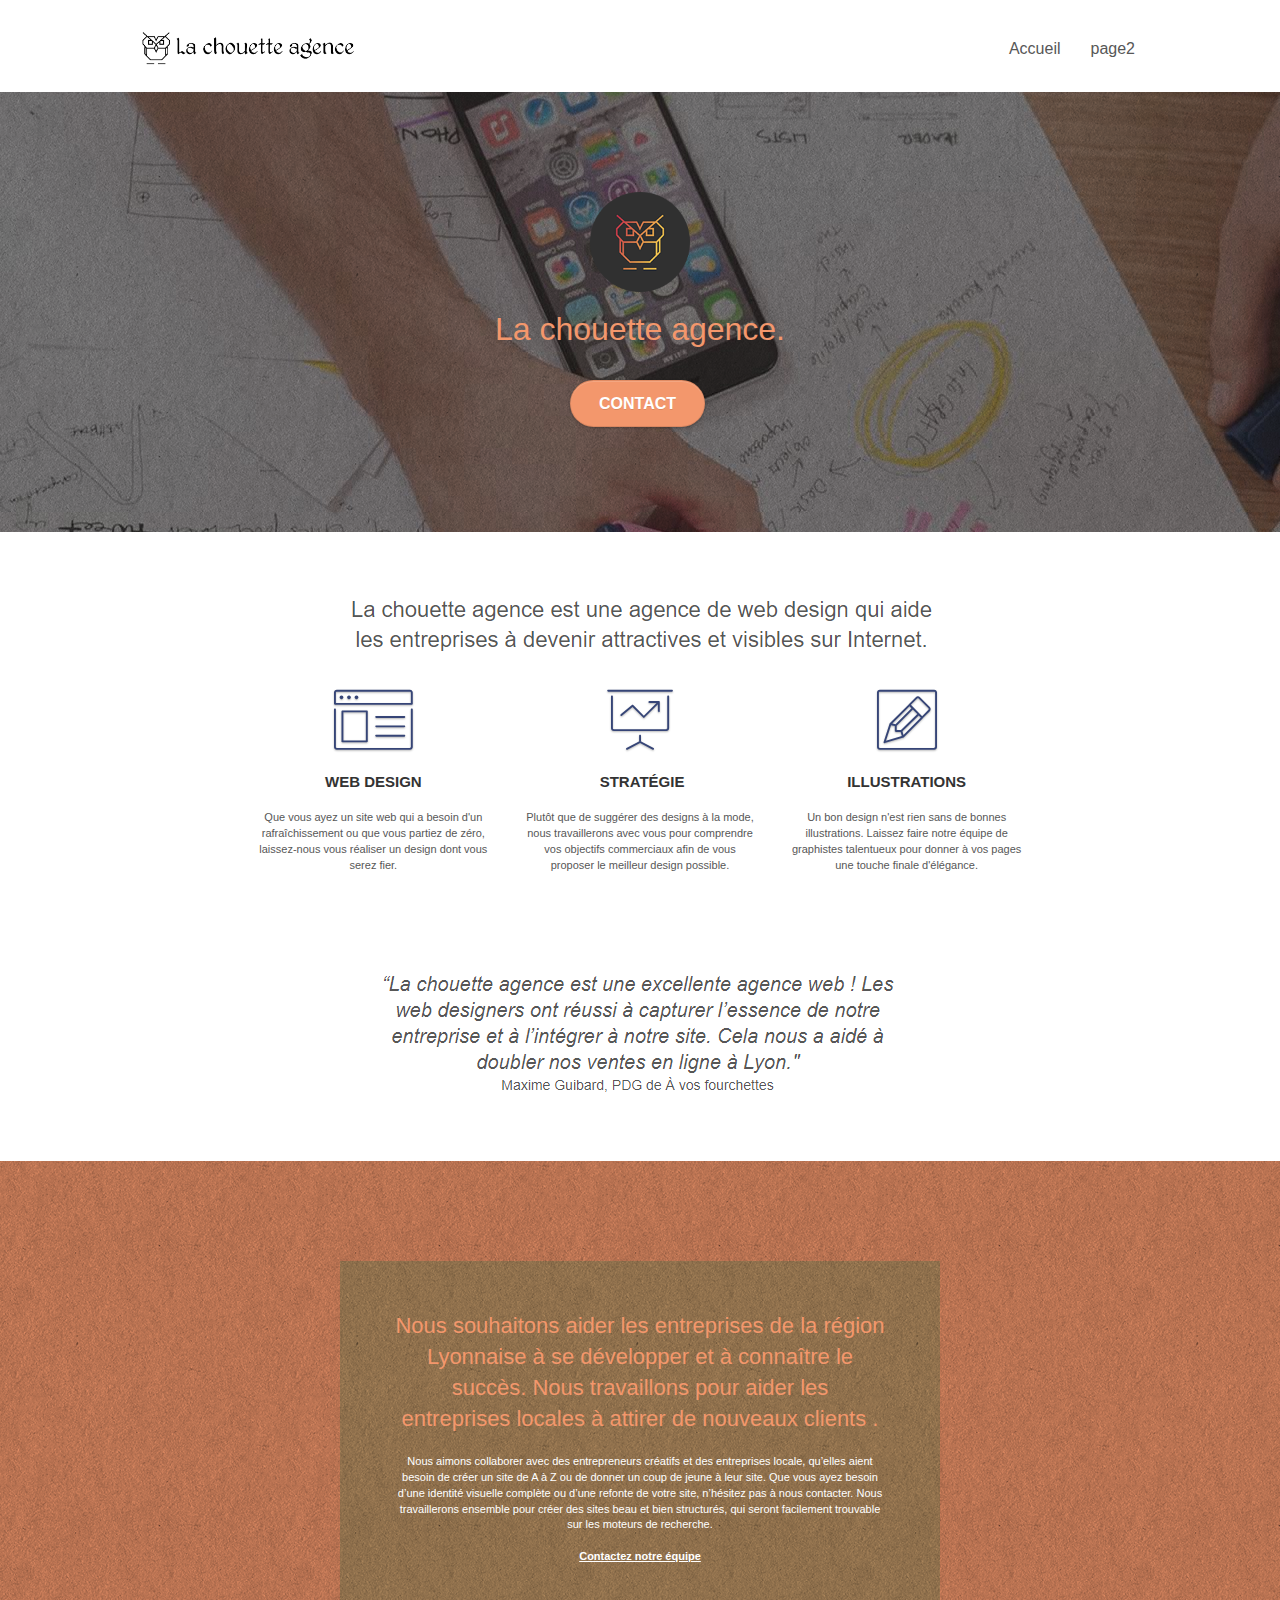
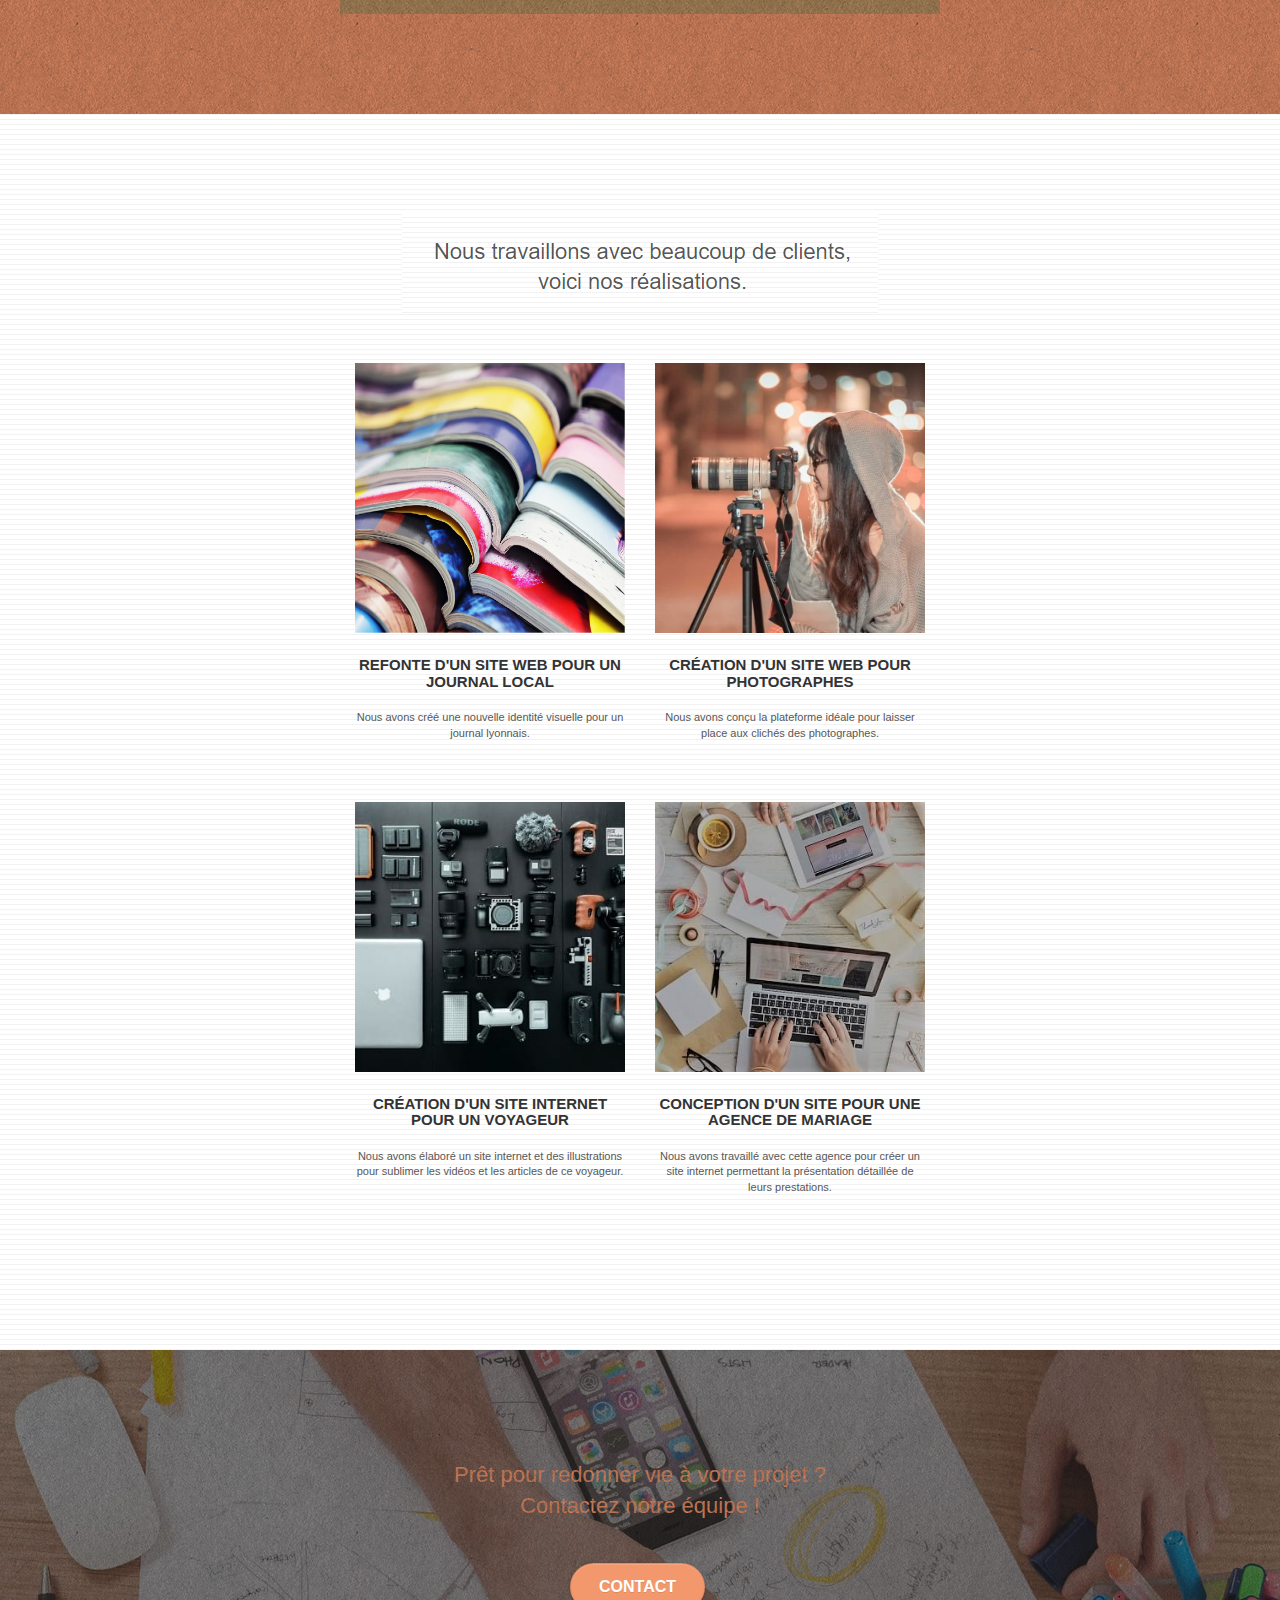
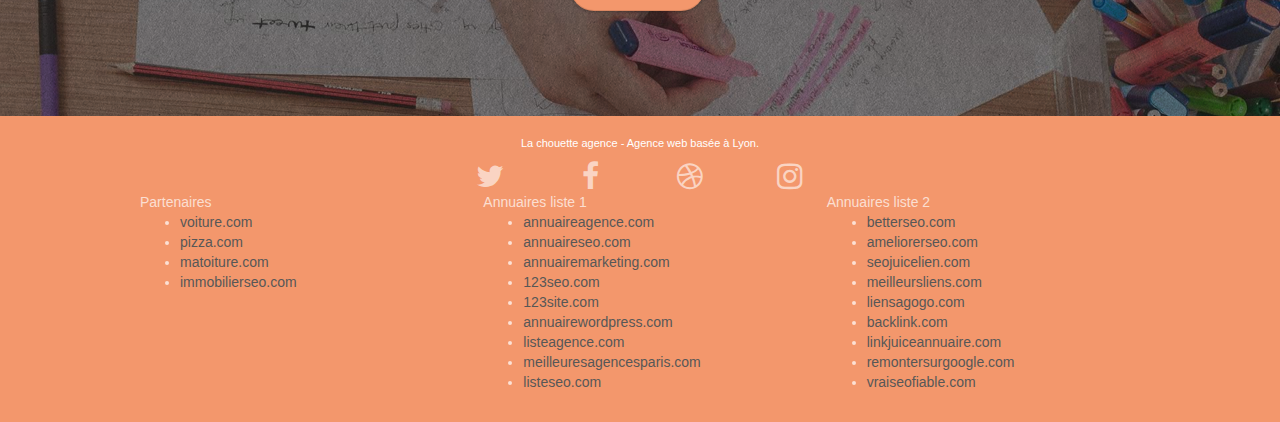
==== commit ac3467ea: "delete blackhat keyword stuffing" ====
--- a/index.html
+++ b/index.html
@@ -2,26 +2,24 @@
 <html lang="fr">
 	<head>
 		<meta charset="utf-8">
-		<meta name="keywords" content="seo, google, site web, site internet, agence design paris, agence design, agence design,agence design,agence design,agence design,agence design,agence design,agence design,agence design">
-		<meta name="description" content="">
+		<meta name="keywords" content="la chouette agence, agence web, web design, chouette agence lyon, illustrations web">
+		<meta name="description" content="La chouette agence est une agence de web design qui aide les entreprises à devenir attractives et visibles sur internet">
 		<meta name="viewport" content="width=device-width, initial-scale=1.0, viewport-fit=cover">
 		<link rel="shortcut icon" type="image/png" href="favicon.jpg">
 		
-		<link rel="stylesheet" type="text/css" href="./css/bootstrap.css">
+		<link rel="stylesheet" href="https://stackpath.bootstrapcdn.com/bootstrap/3.4.1/css/bootstrap.min.css" integrity="sha384-HSMxcRTRxnN+Bdg0JdbxYKrThecOKuH5zCYotlSAcp1+c8xmyTe9GYg1l9a69psu" crossorigin="anonymous">
 		<link rel="stylesheet" type="text/css" href="style.css">
 		<link rel="stylesheet" type="text/css" href="./css/font-awesome.css">
 		<link rel="stylesheet" type="text/css" href="./css/et-line.css">
 		
-		
-		<script src="./js/jquery-2.1.0.js"></script>
-		<script src="./js/bootstrap.js"></script>
-		<script src="./js/blocs.js"></script>
+		<script src="./js/jquery-2.1.0.js" defer></script>
+		<script src="https://stackpath.bootstrapcdn.com/bootstrap/3.4.1/js/bootstrap.min.js" integrity="sha384-aJ21OjlMXNL5UyIl/XNwTMqvzeRMZH2w8c5cRVpzpU8Y5bApTppSuUkhZXN0VxHd" crossorigin="anonymous" defer></script>
+		<script src="./js/blocs.js" defer></script>
 		<script src="./js/jquery.touchSwipe.js" defer></script>
-		<script src="./js/gmaps.js"></script>
+		<script src="./js/gmaps.js" defer></script>
 
-		<title>La chouette ag</title>
+		<title>La chouette agence</title>
 	</head>
-
 	<body>
 		<main class="page-container">
 			<header class="bloc bgc-white l-bloc " id="bloc-0">
@@ -29,9 +27,7 @@
 
 					<nav class="navbar row">
 						<div class="navbar-header">
-							<div class="keywords" style="color:#cccccc;font-size:1px;">Agence web à paris, stratégie web, web design, illustrations, design de site web, site web, web, internet, site internet, site</div>
 							<a class="navbar-brand" href="index.html"><img src="img/la-chouette-agence.png" alt="la chouette agence" height="40" /></a>
-							<div class="keywords" style="color:#cccccc;font-size:1px;">Agence web à paris, stratégie web, web design, illustrations, design de site web, site web, web, internet, site internet, site</div>
 							<button id="nav-toggle" type="button" class="ui-navbar-toggle navbar-toggle" data-toggle="collapse" data-target=".navbar-1">
 								<span class="sr-only">Toggle navigation</span><span class="icon-bar"></span><span class="icon-bar"></span><span class="icon-bar"></span>
 							</button>
@@ -42,18 +38,13 @@
 									<a href="index.html">Accueil</a>
 								</li>
 								<li>
-								</li>
-								<li>
-									<a href="page2.html">page2 &gt;</a>
+									<a href="page2.html">page2</a>
 								</li>
 							</ul>
 						</div>
 					</nav>
 				</div>
 			</header>
-			<!-- bloc-0 END -->
-
-			<!-- bloc-1-presentation -->
 			<section class="bloc bgc-dark-slate-blue bg-banniere d-bloc bg-t-edge bloc-bg-texture texture-paper b-parallax" id="bloc-1-hero">
 				<div class="container bloc-lg">
 					<div class="row tight-width-whitespace">
@@ -69,9 +60,6 @@
 					</div>
 				</div>
 			</section>
-			<!-- bloc-1-presentation END -->
-
-			<!-- bloc-2-services -->
 			<section class="bloc bgc-white l-bloc" id="bloc-2-services">
 				<div class="container bloc-md">
 					<div class="row">
@@ -88,7 +76,7 @@
 								Web design
 							</h3>
 							<p class="text-center ">
-								Que vous ayez un site web qui a besoin d&rsquo;un rafraîchissement ou que vous partiez de zéro, laissez-nous vous réaliser un design dont vous serez fier.
+								Que vous ayez un site web qui a besoin d'un rafraîchissement ou que vous partiez de zéro, laissez-nous vous réaliser un design dont vous serez fier.
 							</p>
 						</div>
 						<div class="col-sm-4">
@@ -122,9 +110,6 @@
 					</div>
 				</div>
 			</section>
-			<!-- bloc-2-services END -->
-
-			<!-- bloc-3-what-i-do -->
 			<section class="bloc tc-white bgc-atomic-tangerine bg-presentation d-bloc bloc-bg-texture texture-paper b-parallax" id="bloc-3-what-i-do">
 				<div class="container bloc-lg">
 					<div class="row tight-width-whitespace black-background">
@@ -139,9 +124,6 @@
 					</div>
 				</div>
 			</section>
-			<!-- bloc-3-what-i-do END -->
-
-			<!-- bloc-4-portfolio -->
 			<section class="bloc bgc-white bg-lines-h2-bg bg-repeat l-bloc" id="bloc-4-portfolio">
 				<div class="container bloc-lg">
 					<div class="row">
@@ -191,9 +173,6 @@
 					</div>
 				</div>
 			</section>
-			<!-- bloc-4-portfolio END -->
-
-			<!-- bloc-5-cta -->
 			<section class="bloc bgc-dark-slate-blue bg-banniere d-bloc bloc-bg-texture texture-paper" id="bloc-5-cta">
 				<div class="container bloc-lg">
 					<div class="row">
@@ -206,9 +185,6 @@
 					</div>
 				</div>
 			</section>
-			<!-- bloc-5-cta END -->
-
-			<!-- Footer - bloc-8 -->
 			<footer class="bloc bgc-atomic-tangerine d-bloc" id="bloc-8">
 				<div class="container bloc-sm">
 					<div class="row">
@@ -237,7 +213,6 @@
 										<a class="social" href="index.html"><span class="fa fa-instagram icon-md"></span></a>
 									</div>
 								</div>
-								<div class="keywords" style="color:#F3976C;">Agence web à paris, stratégie web, web design, illustrations, design de site web, site web, web, internet, site internet, site</div>
 							</div>
 							<div class="row">
 								<div class="col-sm-4">
@@ -282,8 +257,6 @@
 					</div>
 				</div>
 			</footer>
-			<!-- Footer - bloc-8 END -->
-
 		</main>
 	</body>
 </html>
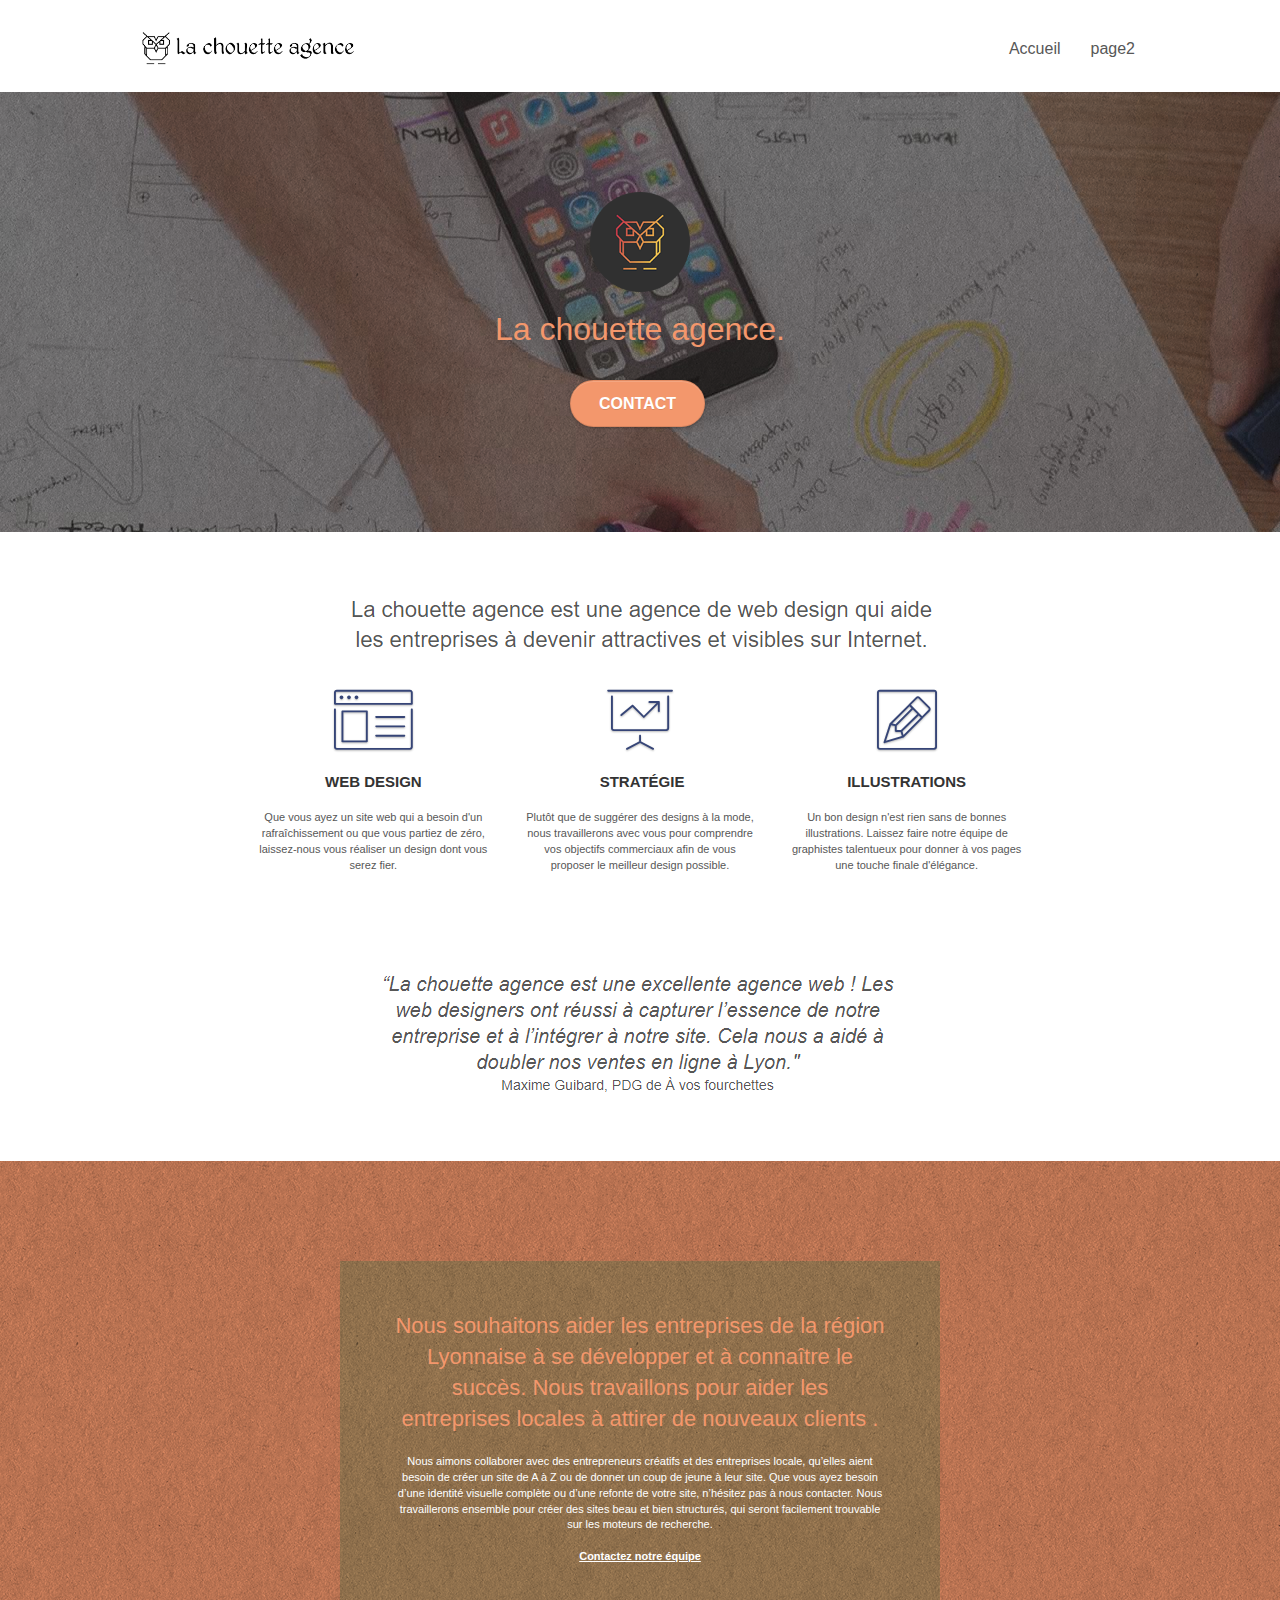
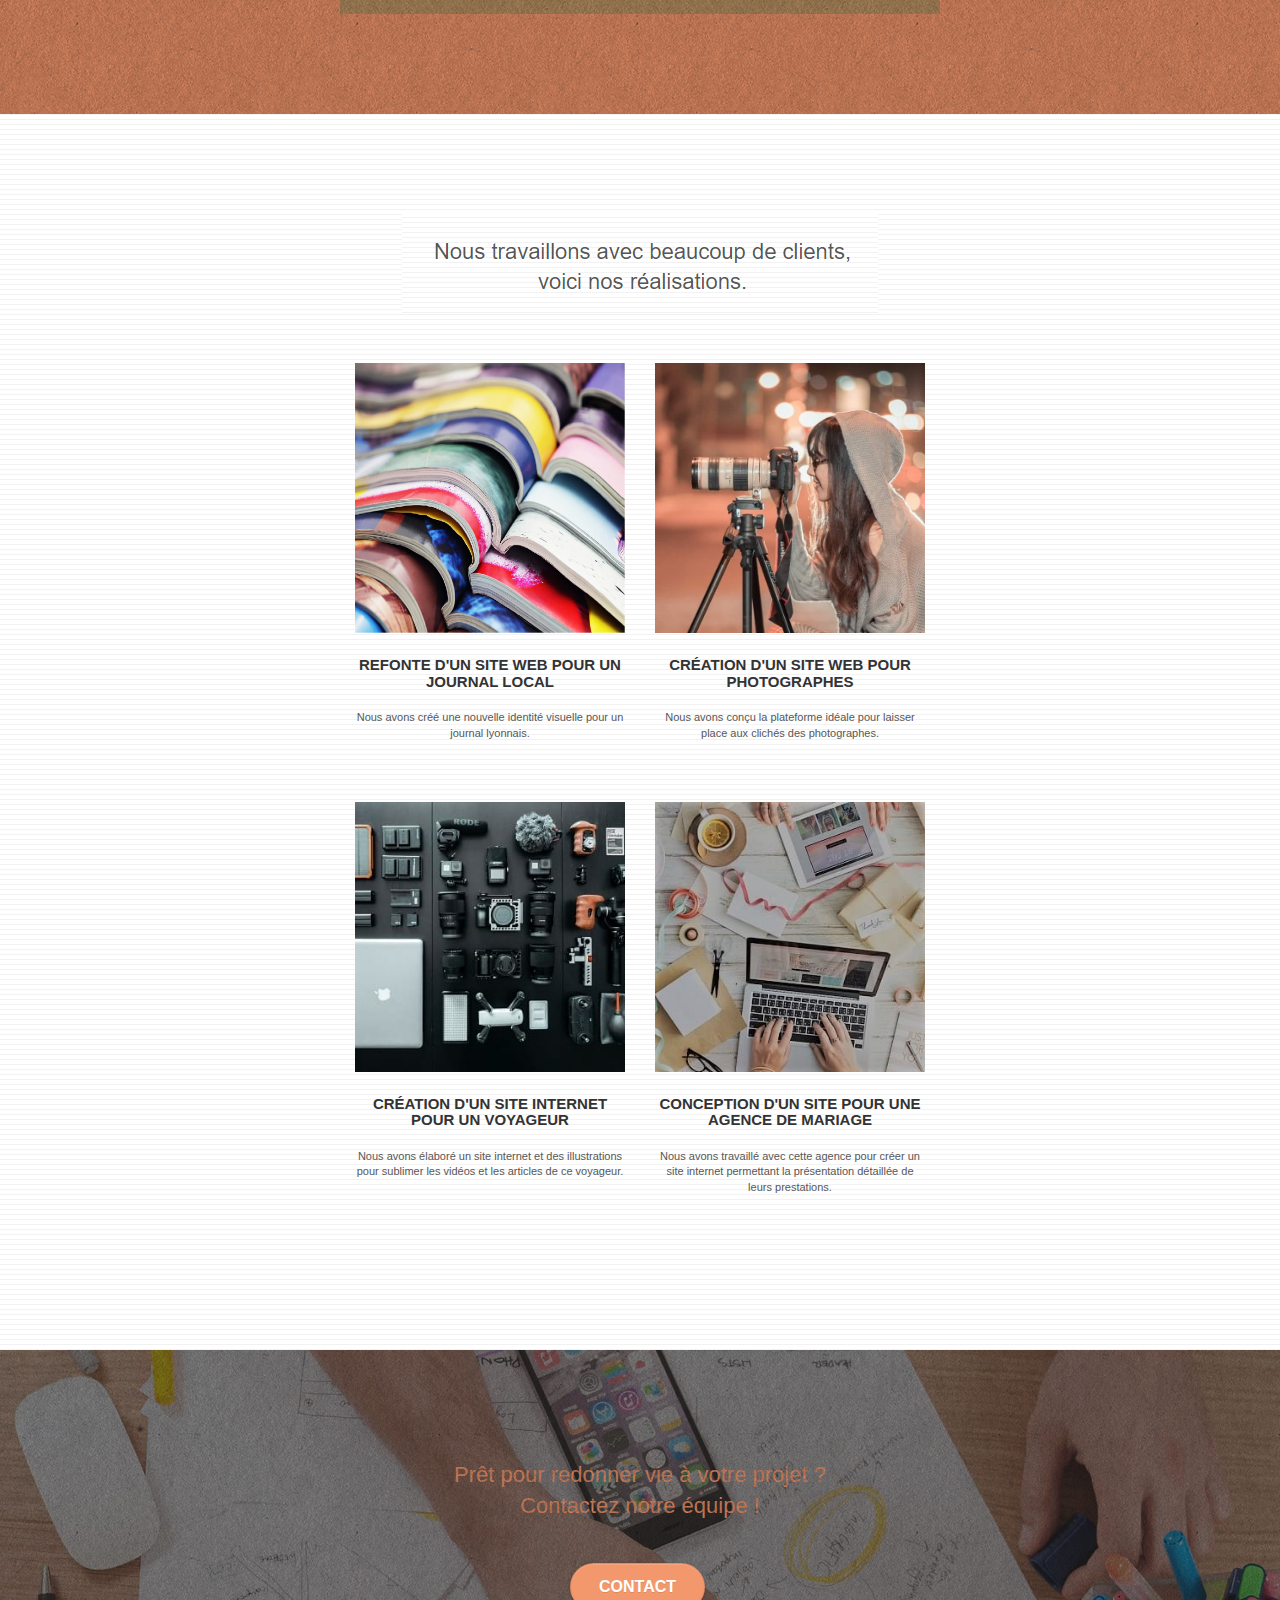
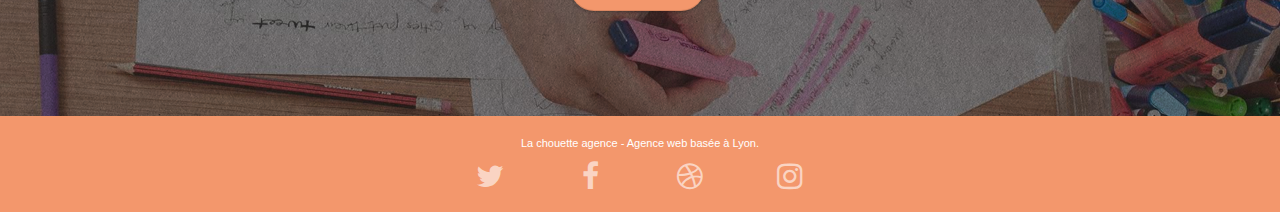
==== commit 019193c0: "rm external links" ====
--- a/index.html
+++ b/index.html
@@ -214,45 +214,6 @@
 									</div>
 								</div>
 							</div>
-							<div class="row">
-								<div class="col-sm-4">
-									Partenaires
-										<ul>
-											<li><a href="voiture.com">voiture.com</a></li>
-											<li><a href="pizza.com">pizza.com</a></li>
-											<li><a href="matoiture.com">matoiture.com</a></li>
-											<li><a href="immobilierseo.com">immobilierseo.com</a></li>
-										</ul>		
-								</div>
-								<div class="col-sm-4">
-									Annuaires liste 1
-									<ul>
-										<li><a href="annuaireagence.com">annuaireagence.com</a></li>
-										<li><a href="annuaireseo.com">annuaireseo.com</a></li>
-										<li><a href="annuairemarketing.com">annuairemarketing.com</a></li>
-										<li><a href="123seoture.com">123seo.com</a></li>
-										<li><a href="123site.com">123site.com</a></li>
-										<li><a href="annuairewordpress.com">annuairewordpress.com</a></li>
-										<li><a href="listeagence.com">listeagence.com</a></li>
-										<li><a href="meilleuresagencesparis.com">meilleuresagencesparis.com</a></li>
-										<li><a href="listeseo.com">listeseo.com</a></li>
-									</ul>
-								</div>
-								<div class="col-sm-4">
-									Annuaires liste 2
-									<ul>
-										<li><a href="betterseo.com">betterseo.com</a></li>
-										<li><a href="ameliorerseo.com">ameliorerseo.com</a></li>
-										<li><a href="seojuicelien.com">seojuicelien.com</a></li>
-										<li><a href="meilleursliens.com">meilleursliens.com</a></li>
-										<li><a href="liensagogo.com">liensagogo.com</a></li>
-										<li><a href="backlink.com">backlink.com</a></li>
-										<li><a href="linkjuiceannuaire.com">linkjuiceannuaire.com</a></li>
-										<li><a href="remontersurgoogle.com">remontersurgoogle.com</a></li>
-										<li><a href="vraiseofiable.com">vraiseofiable.com</a></li>
-									</ul>
-								</div>
-							</div>
 						</div>
 					</div>
 				</div>
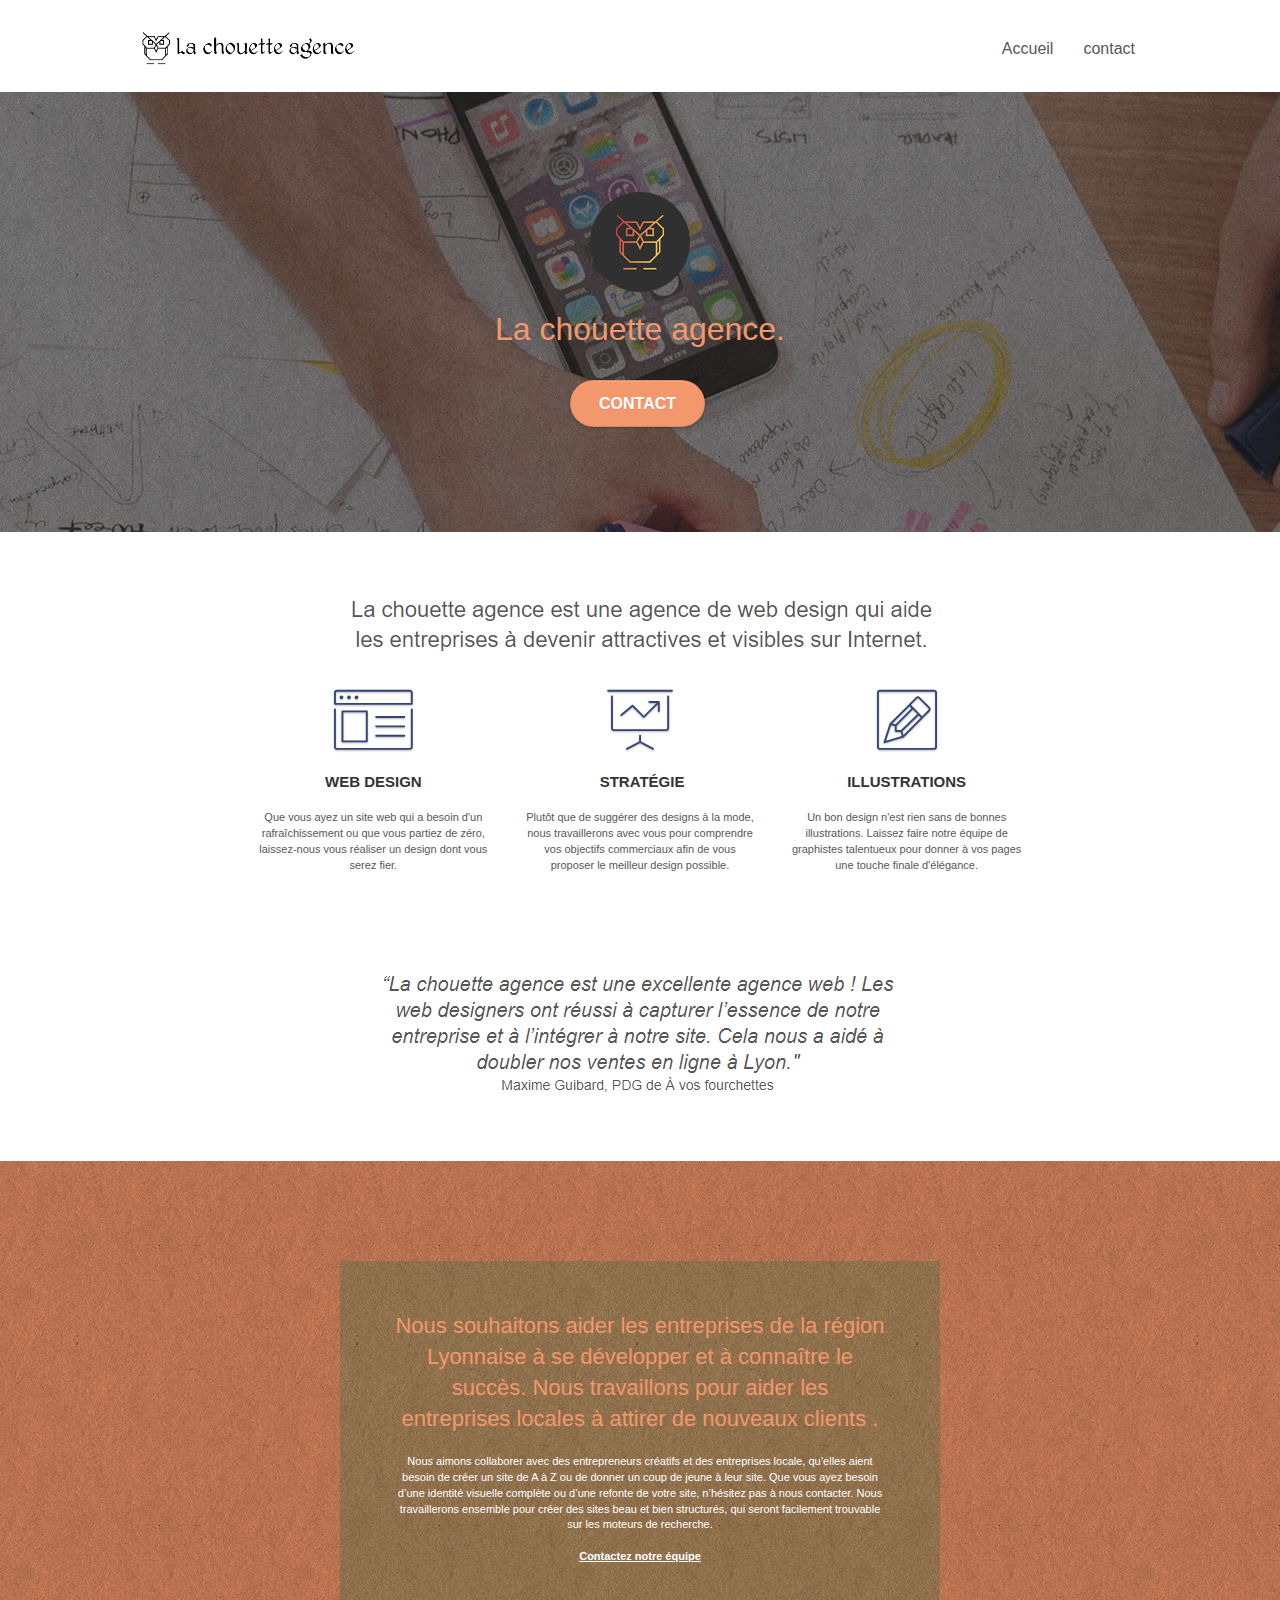
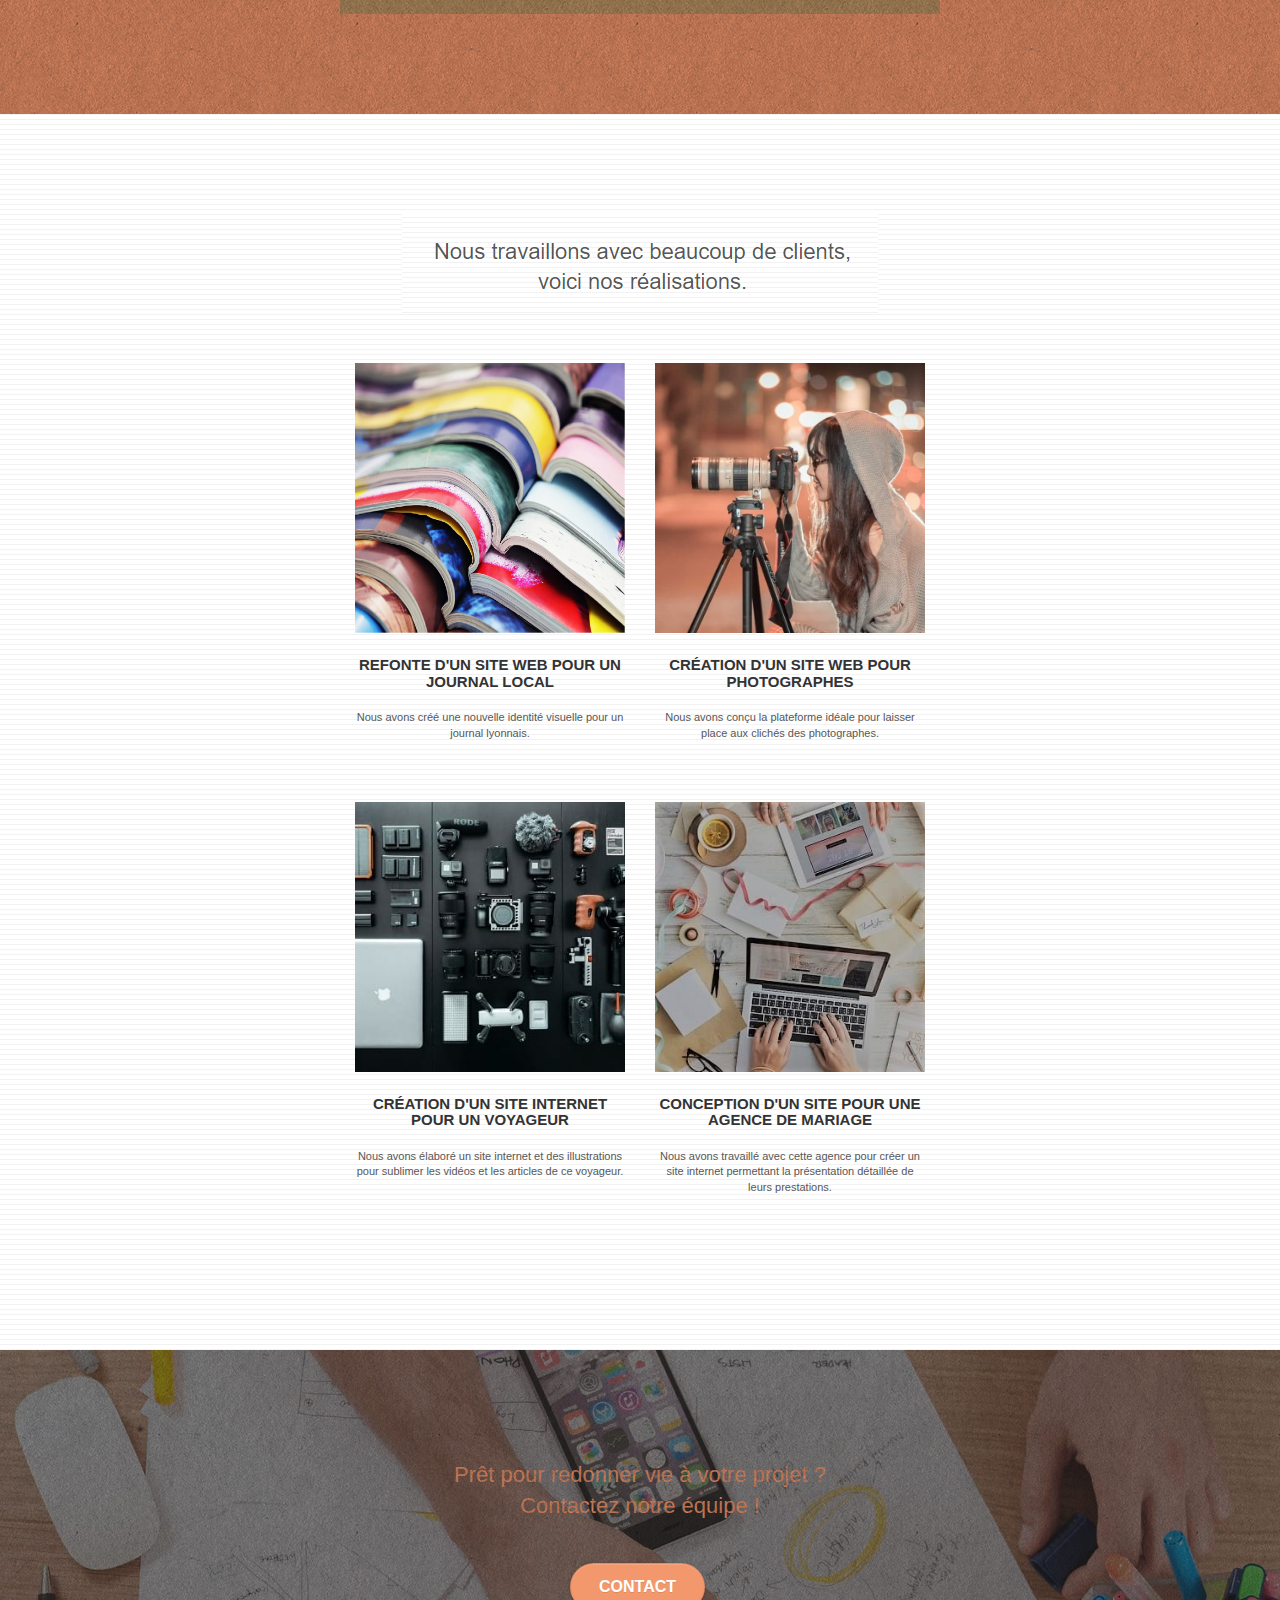
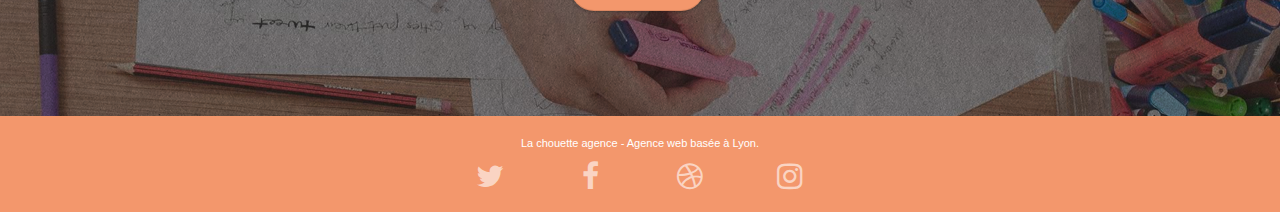
==== commit 76b8a7d5: "rename page2 to contact.html" ====
--- a/index.html
+++ b/index.html
@@ -38,7 +38,7 @@
 									<a href="index.html">Accueil</a>
 								</li>
 								<li>
-									<a href="page2.html">page2</a>
+									<a href="contact.html">contact</a>
 								</li>
 							</ul>
 						</div>
@@ -54,7 +54,7 @@
 								La chouette agence.
 							</h1>
 							<div class="text-center">
-								<a href="page2.html" class="btn btn-lg btn-clean btn-rd cta-hero btn-atomic-tangerine" id="cta-hero">Contact</a>
+								<a href="contact.html" class="btn btn-lg btn-clean btn-rd cta-hero btn-atomic-tangerine" id="cta-hero">Contact</a>
 							</div>
 						</div>
 					</div>
@@ -180,7 +180,7 @@
 							Prêt pour redonner vie à votre projet ?<br>Contactez notre équipe !
 						</h2>
 						<div class="col-sm-12 text-center">
-							<a href="page2.html" class="btn btn-atomic-tangerine btn-clean btn-rd btn-lg cta-hero">Contact</a>
+							<a href="contact.html" class="btn btn-atomic-tangerine btn-clean btn-rd btn-lg cta-hero">Contact</a>
 						</div>
 					</div>
 				</div>
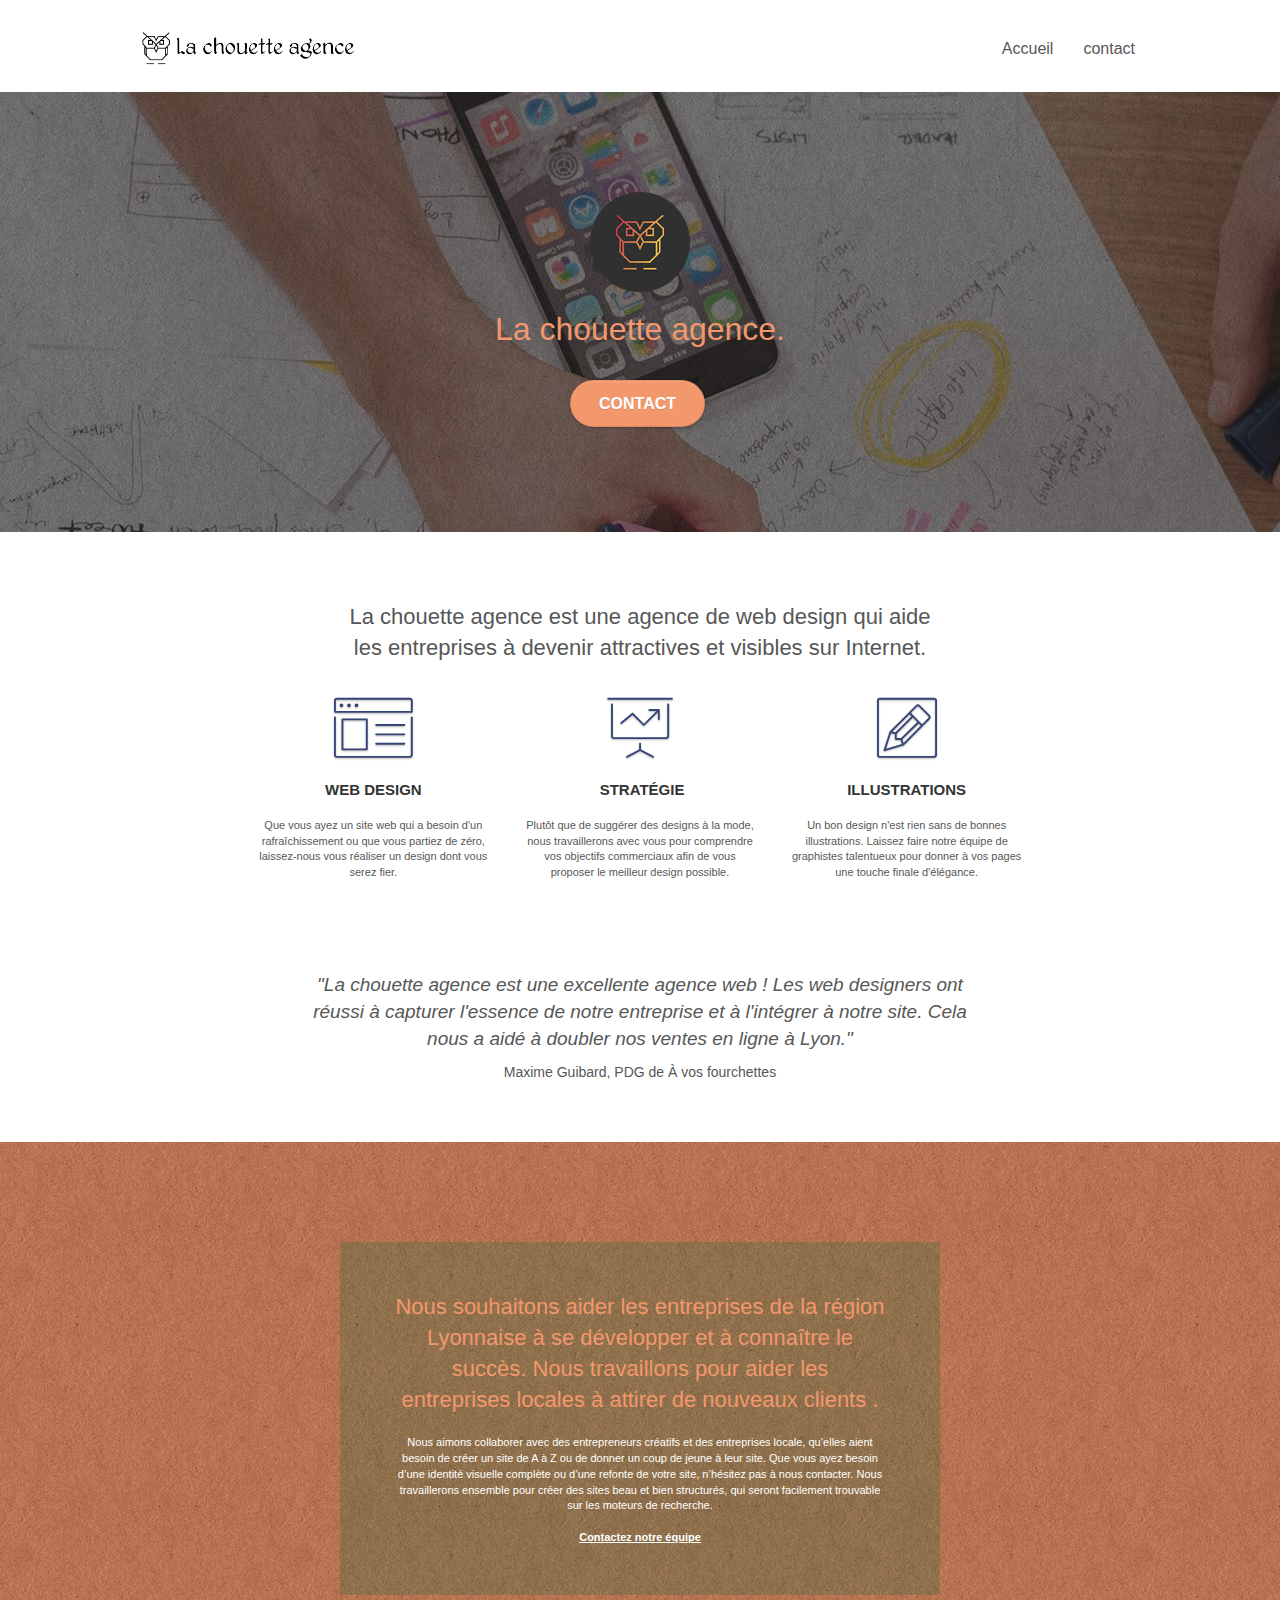
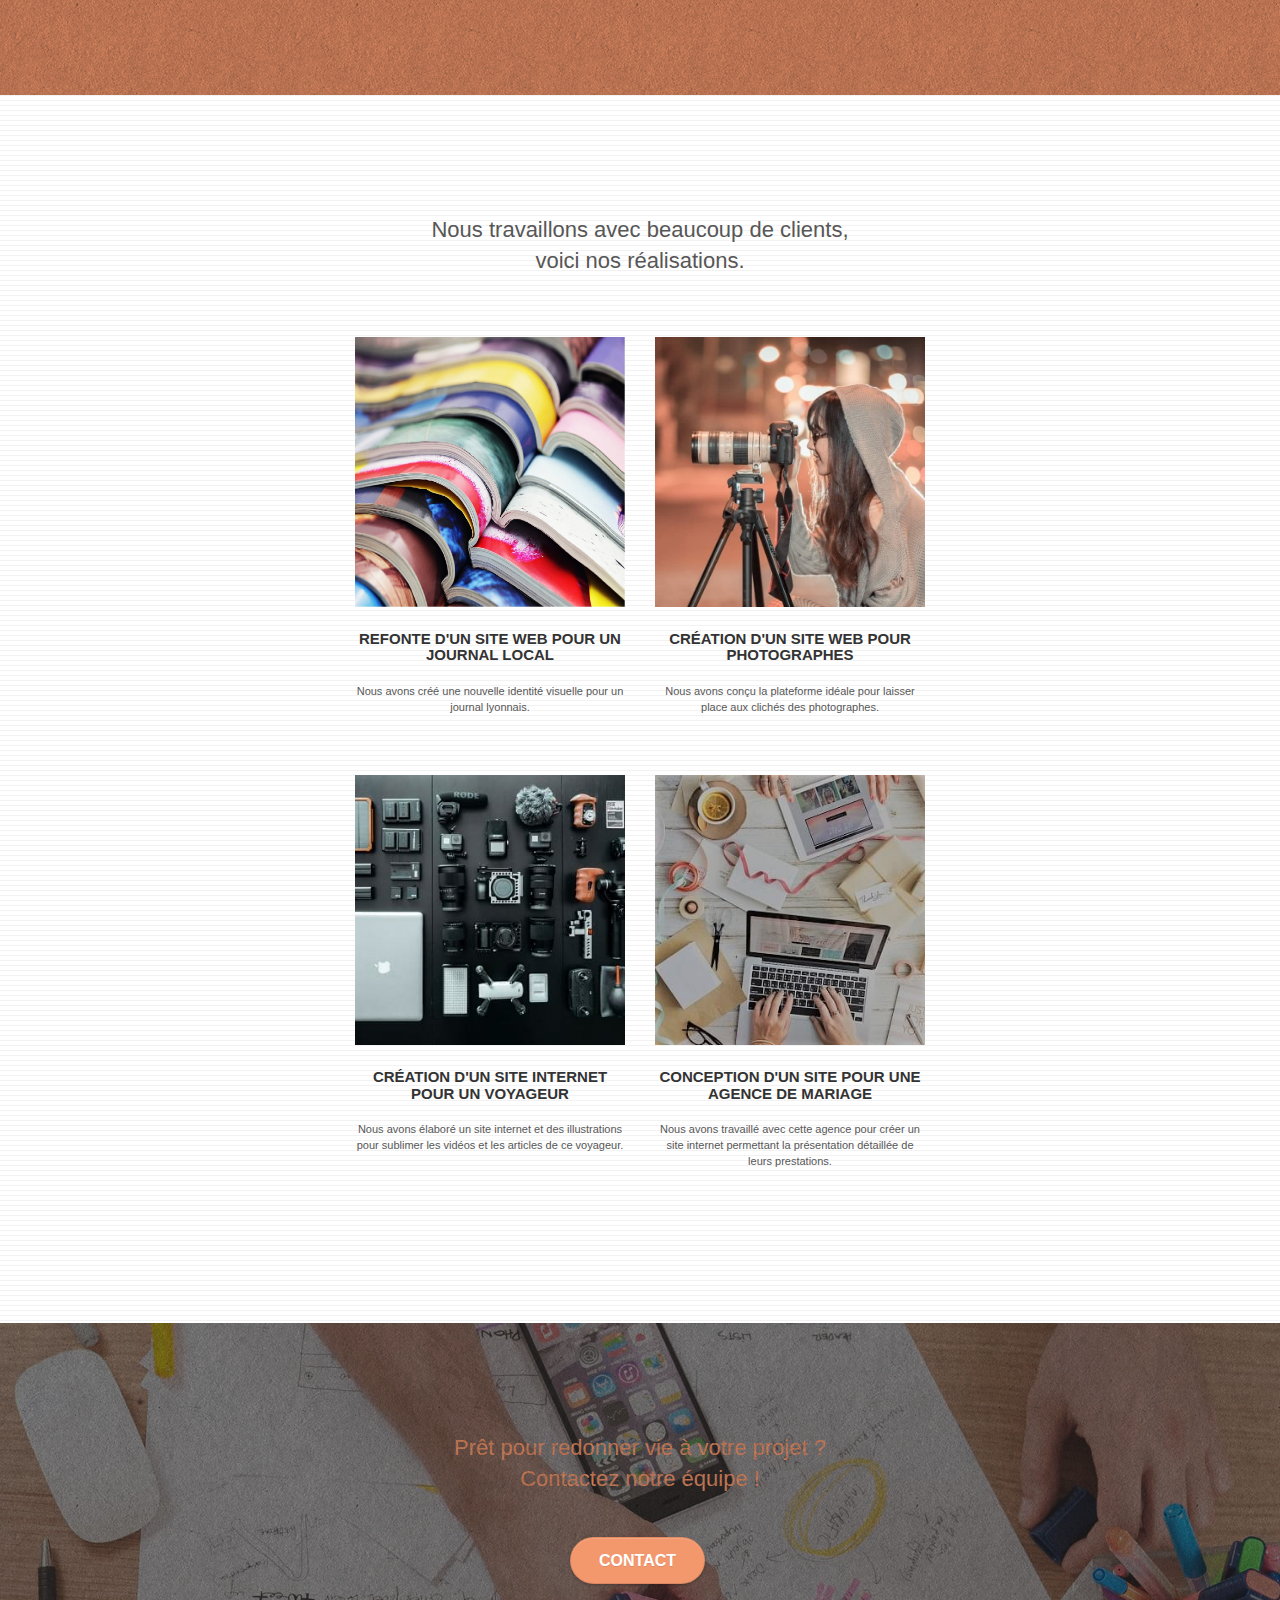
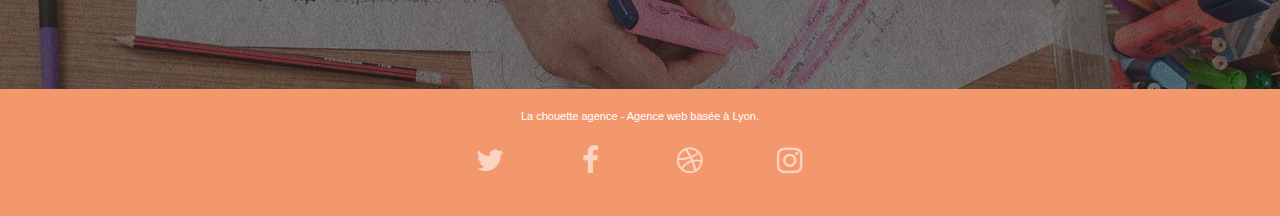
==== commit 306ff784: "replace images with text" ====
--- a/index.html
+++ b/index.html
@@ -63,9 +63,9 @@
 			<section class="bloc bgc-white l-bloc" id="bloc-2-services">
 				<div class="container bloc-md">
 					<div class="row">
-						<div class="col-sm-12 text-center">
-							<img alt="titre" src="img/title.png" />
-						</div>
+						<h2 class="col-sm-12 text-center">
+							La chouette agence est une agence de web design qui aide <br> les entreprises à devenir attractives et visibles sur Internet.
+						</h2>
 					</div>
 					<div class="row voffset-lg med-width-whitespace">
 						<div class="col-sm-4">
@@ -104,8 +104,8 @@
 					</div>
 					<div class="row voffset-lg voffset">
 						<div class="col-xs-12 col-md-8 col-md-offset-2 text-center">
-							<img alt="citation" src="img/citation.png" />
-
+							<p class="citation">"La chouette agence est une excellente agence web ! Les web designers ont réussi à capturer l'essence de notre entreprise et à l'intégrer à notre site. Cela nous a aidé à doubler nos ventes en ligne à Lyon."</p>
+							<p class="citation__auteur">Maxime Guibard, PDG de À vos fourchettes</p>
 						</div>
 					</div>
 				</div>
@@ -127,9 +127,9 @@
 			<section class="bloc bgc-white bg-lines-h2-bg bg-repeat l-bloc" id="bloc-4-portfolio">
 				<div class="container bloc-lg">
 					<div class="row">
-						<div class="col-sm-12 text-center">
-							<img alt="titre 2" src="img/title2.png" />
-						</div>
+						<h2 class="col-sm-12 text-center">
+							Nous travaillons avec beaucoup de clients,<br> voici nos réalisations.
+						</h2>
 					</div>
 					<div class="row tight-width-whitespace portfolio-row">
 						<div class="col-sm-6">
--- a/style.css
+++ b/style.css
@@ -5,6 +5,20 @@
     overflow-x: hidden;
     -webkit-font-smoothing: antialiased;
     -moz-osx-font-smoothing: grayscale;
+}
+
+.citation
+{
+    font-family: "helvetica";
+    font-weight: 400;
+    font-size: 19px;
+    font-style: italic;
+    color: #575757!important;
+}
+
+.citation__auteur
+{
+    font-size: 14px;
 }
 
 a,
@@ -701,7 +715,7 @@
 
 .social {
     max-width: 400px;
-    margin: auto auto auto auto;
+    margin: 20px auto 20px auto;
 }
 
 h2 {
